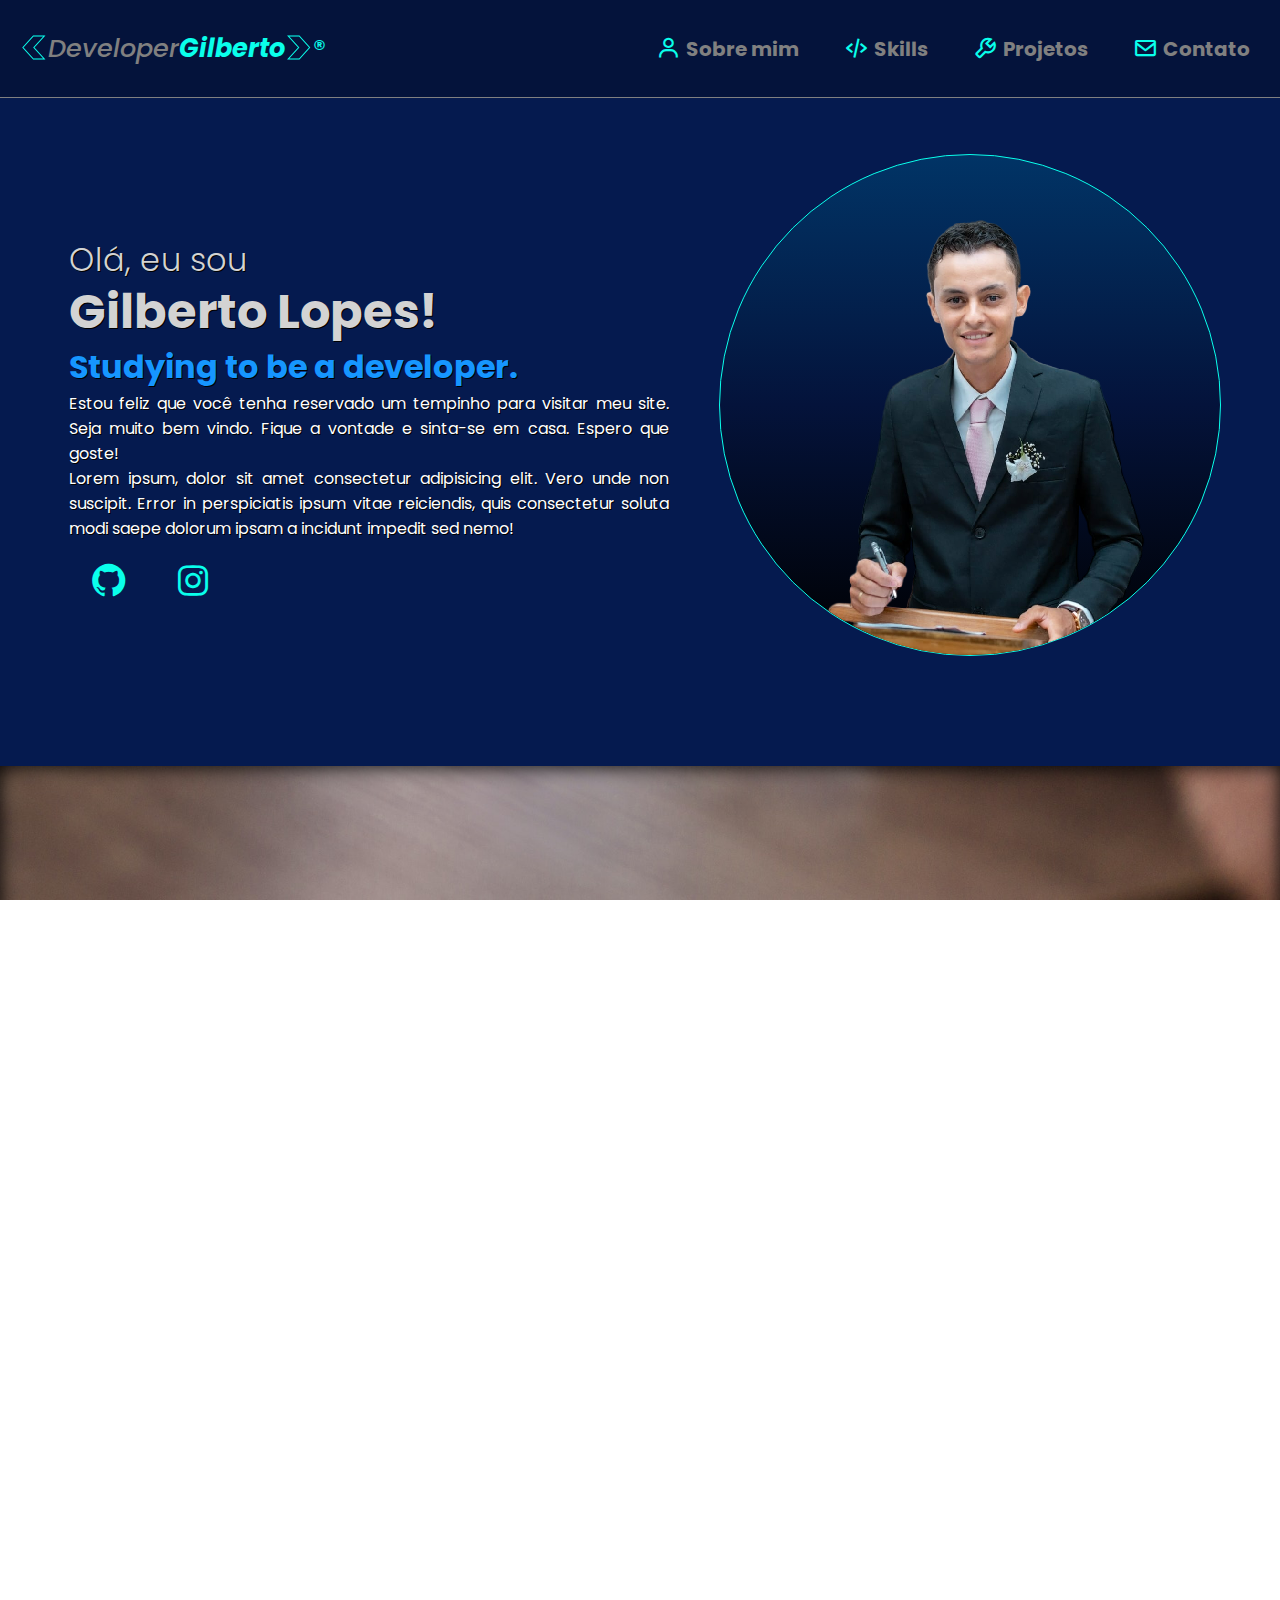
==== index.html @ c1e1d6aa "att" ====
<!DOCTYPE html>
<html lang="pt-br">
<head>
    <meta charset="UTF-8">
    <meta http-equiv="X-UA-Compatible" content="IE=edge">
    <meta name="viewport" content="width=device-width, initial-scale=1.0">
    <meta name="description" content="Site Developer Gilberto">
    <meta name="keywords" content=" portfolio, developer, gilberto lopes, code, programação, programming, coding">
    <meta name="author" content="Gilberto Lopes">
    <link rel="shortcut icon" href="./img/favicon_GL/favicon.ico" type="image/x-icon">
    <title>Gilberto Lopes</title>
    <link rel="stylesheet" href="./css/style.css">
    <link rel="stylesheet" href="./css/style-responsive.css" media="screen">
    <link href='https://unpkg.com/boxicons@2.1.4/css/boxicons.min.css' rel='stylesheet'>
</head>
<body>
    <header>
            <a href="#topo">
                <p class="logo-animado">
                    <span class="maior-menor">&lt;</span>
                    <span class="developer">Developer</span>
                    <span class="gilberto">Gilberto</span>
                    <span class="maior-menor">&gt;</span><span class="registrada">&reg;</span>
                </p>
            </a>
        <nav>
            <ul> 
                <li><a href="#topo"><i class='bx bx-user'></i>Sobre mim</a></li>
                <li><a href="#skills"><i class='bx bx-code-alt'></i>Skills</a></li>
                <li><a href="#projetos"><i class='bx bx-wrench'></i>Projetos</a></li>
                <li><a href="#contato"><i class='bx bx-envelope'></i>Contato</a></li>
            </ul>
        </nav>
    </header>

    <main id="topo">

        <section id="home">
            <div class="sobre-mim">
                <h2>Olá, eu sou<br><span class="GL">Gilberto Lopes!</span></h2>
                <h3 class="web-developer">Studying to be a developer.</h3>
                <p>Estou feliz que você tenha reservado um tempinho para visitar meu site. Seja muito bem vindo. Fique a vontade e sinta-se em casa. Espero que goste!</p>
                <p>Lorem ipsum, dolor sit amet consectetur adipisicing elit. Vero unde non suscipit. Error in perspiciatis ipsum vitae reiciendis, quis consectetur soluta modi saepe dolorum ipsam a incidunt impedit sed nemo!</p>
                <div class="redes-sociais">
                    <a href="https://github.com/developer-gilberto" target="_blank"><i class='bx bxl-github'></i></a>
                    <a href="https://www.instagram.com/developer.gilberto/" target="_blank"><i class='bx bxl-instagram' ></i></a>
                </div>
            </div>
            <div class="home-img">
                <img src="./img/g.png" alt="Gilberto Lopes">
            </div>
        </section>

        <section id="skills" class="bg-skills">
            <h2>My skills</h2>
        </section>

        <section class="section-skills">
            <div class="div-skills">
                <img src="./img/trio-removebg-html.png" alt="HTML">
                <div class="skill-html"><p>My skill HTML</p><span>70%</span></div>
                <p>Criada pelo britânico Tim Berners-Lee, o acrônimo HTML significa HiperText Markup Language, traduzindo ao português: Linguagem de Marcação de Hipertexto. O HTML é o componente básico da web, ele permite inserir o conteúdo e estabelecer a estrutura básica de um website. Portanto, ele serve para dar significado e organizar as informações de uma página na web. Sem isso, o navegador não saberia exibir textos como elementos ou carregar imagens e outros conteúdos. Portanto, podemos considerar o HTML o “esqueleto” da sua página.</p>
            </div>
            <div class="div-skills">
                <img src="./img/trio-removebg-css.png" alt="HTML">
                <div class="skill-css"><p>My skill CSS</p><span>60%</span></div>
                <p>CSS é uma linguagem de estilos utilizada para definir cores, fontes, tamanhos, posicionamento e qualquer outro valor estético para os elementos da página. CSS é a abreviação para Cascading Style Sheet traduzindo, folha de estilos em cascata. Resumindo o CSS é a parte visual do site. Pense na decoração da sua página. Utilizando o CSS é possível alterar a cor do texto e do fundo, fonte e espaçamento entre parágrafos. Também pode criar tabelas, usar variações de layouts, ajustar imagens para suas respectivas telas e assim por diante.</p>
            </div>
            <div class="div-skills">
                <img src="./img/trio-removebg-javascript.png" alt="HTML">
                <div class="skill-js"><p>(Em breve...)</p><span>0%</span></div>
                <p>Javascript ou JS é uma linguagem de programação de comportamento que permite a criação de conteúdos dinâmicos, controle de mídias e animações para deixar seu site mais interativo e interessante. A linguagem de programação Javascript permite ao desenvolvedor implementar diversos itens de alto nível de complexidade em páginas web, como animações, mapas, gráficos ou informações que se atualizam em intervalos de tempo padrão, por exemplo. Javascript é a terceira camada do bolo de desenvolvimento web e front-end, junto com HTML e CSS.</p>
            </div>
        </section>

        <section id="projetos" class="bg-projetos">
            <h2>Projetos</h2>
        </section>

        <section class="explicacao-projetos">
            <p>Aqui você encontra alguns dos projetos que fiz. Você pode navegar por cada projeto sem necessariamente abri-lo. Basta rolar a tela dos smartphones abaixo ou, clique no título do projeto para abri-lo em uma nova aba.</p>
        </section>

        <section class="projetos">
            <div class="div-projetos">
                <div class="descricao-projetos">
                    <a href="https://developer-gilberto.github.io/project-android/" target="_blank">Mascote do Android</a>
                    <p>Lorem ipsum dolor sit amet, consectetur adipisicing elit. Voluptatibus nemo nostrum quae reiciendis fuga voluptates similique iure, dolores maxime laborum, dolorem alias facere unde! Voluptatum reiciendis eos a iure nam!Lorem ipsum dolor sit amet consectetur adipisicing elit.</p>
                </div>
                <div class="div-iphone">
                    <iframe src="https://developer-gilberto.github.io/project-android/" scrolling="auto" frameborder="0"></iframe>
                </div>
            </div>
            <div class="div-projetos">
                <div class="descricao-projetos">
                    <a href="https://developer-gilberto.github.io/projeto-cordel/" target="_blank">Cordel Moderno</a>
                    <p>Lorem ipsum dolor sit amet, consectetur adipisicing elit. Voluptatibus nemo nostrum quae reiciendis fuga voluptates similique iure, dolores maxime laborum, dolorem alias facere unde! Voluptatum reiciendis eos a iure nam!Lorem ipsum dolor sit amet consectetur adipisicing elit.</p>
                </div>
                <div class="div-iphone">
                    <iframe src="https://developer-gilberto.github.io/projeto-cordel/" scrolling="auto" frameborder="0"></iframe>
                </div>
            </div>
        </section>

        <section id="contato" class="bg-contato">
            <h2>Contato</h2>
        </section>

        <section class="section-contato">

            <form action="https://formsubmit.co/developer.gilberto@gmail.com" method="post" autocomplete="on">
<span></span><span></span><span></span><span></span>
                <h2>Contato profissional</h2>

                <div class="div-campo">
                    <label for="inome"><i class='bx bxs-user'></i></label>
                    <input type="text" name="nome" id="inome" placeholder="Digite nome completo" required>
                </div>

                <div class="div-campo">
                    <label for="iemail"><i class='bx bxs-envelope'></i></label>
                    <input type="email" name="email" id="iemail" placeholder="Digite seu e-mail" required>
                </div>

                <div class="div-textarea">
                    <label for="imensagem"><i class='bx bx-message-detail'></i></label>
                    <textarea name="mensagem" id="imensagem" cols="30" rows="5" placeholder="Mensagem..." required></textarea>
                </div>

                <input type="hidden" name="_next" value="https://developer-gilberto.github.io/portfolio/obrigado.html">

                <div class="div-btn-form">
                    <input class="btn-form" type="submit" value="Enviar">
                    <input class="btn-form" type="reset" value="Limpar">
                </div>

            </form>

        </section>

    </main>

    <footer>
        <p id="logo-footer">
            <span class="maior-menor">&lt;</span>
            <span class="developer">Developer</span>
            <span class="gilberto">Gilberto</span>
            <span class="maior-menor">&gt;</span>&reg;
        </p>

        <p>&copy; Copy Right</p>
        <p>All rights reserved 2023</p>
        <p>Site criado e desenvolvido por <strong>Gilberto Lopes.</strong></p>
   
    </footer>

</body>
</html>
---- css/style.css ----
@charset "UTF-8";
@import url('https://fonts.googleapis.com/css2?family=Poppins:ital,wght@0,100;0,200;0,300;0,400;0,500;0,600;0,700;0,800;0,900;1,100;1,200;1,300;1,400;1,500;1,600;1,700;1,800;1,900&display=swap');
*{
    margin: 0;
    padding: 0;
    box-sizing: border-box;
    text-decoration: none;
    list-style-type: none;
    font-family: 'Poppins', 'Courier New', Courier, monospace, sans-serif;
    scroll-behavior: smooth;
}
:root{
    --b1: #000000;
    --b2: #0f0f0f;
    --b3: #1e1e1e;
    --b4: #2d2d2d;
    --b5: #3c3c3c;
    --b6: #d3d3d3;
    --b7: #778899;
    --b8: #808080;
    --b01: #0AFFEB;
    --b02: #09BEE8;
    --b04: #1696FF;
    --b05: #014863;
    --b06: #01425C;
    --b07: #013466;
    --b08: #051A4F;
    --b09: #04133B;
    --b10: #091B2A;
}
html, body{
    overflow-x: hidden;
    height: 100vh;
    width: 100vw;
}
::-webkit-scrollbar{
    width: 0.3125rem;
    background-color: var(--b05);
}
::-webkit-scrollbar-thumb{
    width: 0.3125rem;
    background-color: var(--b01);
    border-radius: 0.625rem;
}
header{
    width: 100%;
    background-color: var(--b09);
    border-bottom: 1px solid var(--b8);
    padding: 0.625rem 1.25rem;

    display: flex;
    flex-direction: row;
    flex-wrap: wrap;
    justify-content: space-between;
    align-items: center;
    
    z-index: 1;
    position: fixed;
    width: 100%;
    margin-bottom: 0px;
}
header a{
    color: transparent;
}
.logo-animado{
    font-size: 1.6em;
    display: flex;
    flex-direction: row;
    flex-wrap: nowrap;
    justify-content: center;
    align-items: center;
}
.logo-animado:hover{
    color: var(--b01);
    transition: 0.3s ease-in-out;
    text-shadow: 2px 2px 0px black;
}
.developer{ 
    color: var(--b8);
    font-weight: 500;
    font-style: italic;
}
.gilberto{ 
    color: var(--b01);
    font-weight: bold;
    font-style: italic;
}
.maior-menor{
    -webkit-text-stroke: 1px var(--b01);
    /* color: transparent; */
    font-size: 2em;
    font-weight: bold;
}
.maior-menor:hover{
    color: var(--b01);
}
.registrada{
    color: var(--b01);
}
header nav ul{
    display: flex;
    flex-direction: row;
    flex-wrap: nowrap;
    justify-content: space-evenly;
    align-items: center;
}
header nav ul li{
    display: flex;
    /* flex-direction: row;
    flex-wrap: nowrap;*/ 
    justify-content: center;
    align-items: center;
    margin: 0.3125rem 0.625rem;
}
header nav ul li a{
    margin-left: 1.25rem;
    color: var(--b8);
    font-size: 1.25rem;
    font-weight: bold;
    display: flex;
    /* flex-direction: row;
    flex-wrap: nowrap; */
    justify-content: center;
    align-items: center;
}
header nav ul li a:hover{
    color: var(--b01);
    transition: 0.3s;
}
header nav ul li a .bx{
    color: var(--b01);
    margin: 0.3125rem;
    font-size: 1.5625rem;
    /* display: flex;
    flex-direction: row;
    flex-wrap: nowrap; */
    justify-content: center;
    align-items: center;
}
main{
    background-color: var(--b08);
    width: 100%;
    /* margin-top: 96px; */
    padding-top: 9rem;
    /* padding: 3.125rem; */
}
 #home{
    /* height: 100vh; */
    width: 100%;
    padding-bottom: 3.125rem;
    display: flex;
    flex-direction: row;
    flex-wrap: nowrap;
    justify-content: center;
    align-items: center;
}
.sobre-mim{
    max-width: 50%;
    padding: 1.25rem;
}
.sobre-mim h2{
    color: var(--b6);
    font-size: 2rem;
    font-weight: 300;
    line-height: 1.3;
    text-shadow: 1px 1px 0px black;
}
.GL{
    font-size: 3rem;
    font-weight: bold;
}
.sobre-mim .web-developer{
    text-shadow: 1px 1px 0px black;
    color: var(--b04);
    font-size: 2rem;
    font-weight: bold;
}
.sobre-mim p{
    color: white;
    text-shadow: 1px 1px 0px black;
    text-align: justify;
}
.redes-sociais .bx{
    color: var(--b01);
    font-size: 2.5rem;
    margin: 1.25rem;
}
.redes-sociais .bx:hover{
    text-shadow: 0px 0px 3px var(--b01);
}
.home-img{
    padding: 0.625rem;
    margin-bottom: 3.125rem;
    max-width: 50%;
    margin-left: 1.25rem;
    display: flex;
    justify-content: flex-end;
    align-items: center;
}
.home-img img{
    width: 100%;
    height: 100%;
    border: 1px solid var(--b01);
    border-radius: 50%;
    background-image: linear-gradient(to top, black, var(--b09), var(--b07));
}
.bg-skills{
    height: 400px;
    width: 100%;
    box-shadow: inset 0px 0px 20px var(--b1);
    background-image: url(../img/pexels-lukas-574071.jpg);
    background-repeat: no-repeat;
    background-position: right center;
    background-size: cover;
    background-attachment: fixed;
    display: flex;
    justify-content: center;
    align-items: center;
}
.bg-skills h2{
    text-align: center;
    font-size: 3em;
    color: var(--b01);
    -webkit-text-stroke: 1px var(--b09);
    text-shadow: 2px 2px 0px black;
}
.section-skills{
    background-color: var(--b09);
    padding: 1.875rem;
    display: flex;
    flex-direction: column;
    flex-wrap: wrap;
    justify-content: space-evenly;
    align-items: center;
}
.div-skills{
    max-width: 56.25rem;

    box-shadow: 0px 0px 5px black;
    background-image: linear-gradient(to bottom, var(--b07), var(--b09));
    border: 1px solid var(--b01);
    padding: 1.875rem;
    margin: 1.25rem;
    display: flex;
    flex-direction: column;
    flex-wrap: nowrap;
    justify-content: space-evenly;
    align-items: center;
}
.div-skills p{
    font-size: 1em;
    text-align: justify;
    color: var(--b6);
    text-shadow: 1px 1px 0px black;
}
.div-skills img{

    max-width: 9.375rem;

    border: 1px solid var(--b01);
    border-radius: 50%;
    padding: 0.625rem;
    background-image: linear-gradient(to bottom, var(--b05), var(--b09));
    margin-bottom: 1.875rem;
}
.skill-html{
    min-width: 100%;
    padding: 0.3125rem;
    margin-bottom: 1.25rem;
    border: 1px solid var(--b01);
    display: flex;
    justify-content: space-between;
    align-items: center;
}
.skill-html p{

    background-color: var(--b01);
    width: 70%;
    color: var(--b09);
    font-weight: bold;
    text-shadow: none;
}
.skill-html span{
    color: var(--b01);
}
.skill-css{
    min-width: 100%;
    padding: 0.3125rem;
    margin-bottom: 1.25rem;
    border: 1px solid var(--b01);
    display: flex;
    justify-content: space-between;
    align-items: center;
}
.skill-css p{
    background-color: var(--b01);
    width: 60%;
    color: var(--b09);
    font-weight: bold;
    text-shadow: none;
}
.skill-css span{
    color: var(--b01);
}
.skill-js{
    min-width: 100%;
    padding: 0.3125rem;
    margin-bottom: 1.25rem;
    border: 1px solid var(--b01);
    display: flex;
    justify-content: space-between;
    align-items: center;
}
.skill-js p{
    background-color: transparent;
    width: 100%;
    color: var(--b01);
    font-weight: normal;
    text-shadow: none;
}
.skill-js span{
    color: var(--b01);
}
.bg-projetos{
    height: 400px;
    width: 100%;
    box-shadow: inset 0px 0px 20px var(--b1);
    background-image: url(../img/lampada-projetos.jpg);
    background-repeat: no-repeat;
    background-position: left center;
    background-size: cover;
    background-attachment: fixed;
    display: flex;
    justify-content: center;
    align-items: center;
}
.bg-projetos h2{
    text-align: center;
    font-size: 3em;
    color: var(--b01);
    -webkit-text-stroke: 1px var(--b09);
    text-shadow: 2px 2px 0px black;
}
.explicacao-projetos{
    margin: 0 auto;
    padding:  3.125rem 1.25rem;
    max-width: 56.25rem;
    display: flex;
    justify-content: center;
    align-items: center;
}
.explicacao-projetos p{
    text-align: justify;
    font-size: 1.1em;
    color: var(--b6);
    text-shadow: 1px 1px 0px black;
}
.projetos{
    margin: 0 auto;
    max-width: 62.5rem;
    padding:  0rem 1.25rem;
    display: flex;
    flex-direction: column;
    flex-wrap: wrap;
    justify-content: space-evenly;
    align-items: center;
}
.div-projetos{
    max-width: 100%;

    box-shadow: 0px 0px 5px black;
    background-image: linear-gradient(to bottom, var(--b07), var(--b09));
    border: 1px solid var(--b01);
    padding: 1.875rem;
    margin: 1.25rem;
    display: flex;
    flex-direction: row;
    flex-wrap: wrap;
    justify-content: space-evenly;
    align-items: center;
}
.descricao-projetos{
    width: 50%;
    padding: 0.625rem;
    display: flex;
    flex-direction: column;
    flex-wrap: nowrap;
    justify-content: space-evenly;
    align-items: center;
}
.descricao-projetos a{
    margin-bottom: 1.25rem;
    font-size: 1.6em;
    font-weight: 700;
    color: var(--b6);
    text-shadow: 1px 1px 0px black;
}
.descricao-projetos a:hover{
    color: var(--b01);
}
.descricao-projetos p{
    text-align: justify;
    font-size: 1em;
    color: var(--b6);
    text-shadow: 1px 1px 0px black;
}
.div-iphone{
    background-image: url(../img/frame-iphone.png);
    background-repeat: no-repeat;
    background-position: center center;
    background-size: cover;
    /* width: 311px; */
    width: 300px;
    height: 627px;
    display: flex;
    flex-direction: row;
    flex-wrap: nowrap;
    justify-content: center;
    align-items: center;
    margin: 10px;
}
iframe{
    border: 2px solid black;
    /* width: 270px; */
    width: 270px;
    height: 475px; 
}
.bg-contato{
    height: 400px;
    width: 100%;
    box-shadow: inset 0px 0px 20px var(--b1);
    background-image: url(../img/81.jpg);
    background-repeat: no-repeat;
    background-position: center center;
    background-size: cover;
    background-attachment: fixed;
    display: flex;
    justify-content: center;
    align-items: center; 
}
.bg-contato h2{
    text-align: center;
    font-size: 3em;
    color: var(--b01);
    -webkit-text-stroke: 1px var(--b09);
    text-shadow: 2px 2px 0px black;
}
.section-contato{
    width: 100%;
    padding: 2.5rem 0.3125rem;
    background-color: var(--b08);
    display: flex;
    justify-content: center;
    align-items: center;
}
.section-contato form{
    position: relative;
    overflow: hidden;

    background-color: var(--b09);
    width: 31.25rem;
    padding: 2.5rem 0.625rem;
    margin: 0 auto;
    /* border: 1px solid var(--b01); */
}
.section-contato form span:nth-child(1){
    position: absolute;
    height: 1px;
    width: 100%;
    background: linear-gradient(to right, transparent, var(--b01));
    top: 0px;
    left: 0px;
    animation: animar1 2s linear infinite;
    animation-delay: 1s;
}
@keyframes animar1{
    0%{
        transform: translateX(-100%);
    }
    100%{
        transform: translateX(100%);
    }
}
.section-contato form span:nth-child(2){
    position: absolute;
    width: 1px;
    height: 100%;
    background: linear-gradient(to bottom, transparent, var(--b01));
    top: 0px;
    right: 0px;
    animation: animar2 2s linear infinite;
}
@keyframes animar2{
    0%{
        transform: translateY(-100%);
    }
    100%{
        transform: translateY(100%);
    }
}
.section-contato form span:nth-child(3){
    position: absolute;
    height: 1px;
    width: 100%;
    background: linear-gradient(to left, transparent, var(--b01));
    bottom: 0px;
    right: 0px;
    animation: animar3 2s linear infinite;
    animation-delay: 1s;
}
@keyframes animar3{
    0%{
        transform: translateX(100%);
    }
    100%{
        transform: translateX(-100%);
    }
}
.section-contato form span:nth-child(4){
    position: absolute;
    width: 1px;
    height: 100%;
    background: linear-gradient(to top, transparent, var(--b01));
    bottom: 0px;
    left: 0px;
    animation: animar4 2s linear infinite;
}
@keyframes animar4{
    0%{
        transform: translateY(100%);
    }
    100%{
        transform: translateY(-100%);
    }
}
.section-contato form h2{
    text-align: center;
    font-size: 1.5em;
    color: var(--b6);
    text-shadow: 1px 1px 0px black;
    margin-bottom: 2.5rem;
}
.div-campo{
    width: 100%;
    margin-bottom: 2rem;
    padding: 0.1rem 0.3125rem;

    display: flex;
    justify-content: center;
    align-items: center;
}
.div-campo input{
    color: var(--b09);
    font-weight: 700;
    background-color: var(--b6);
    border: 1px solid var(--b01);
    width: 100%;
    outline: none;
    padding: 0.3125rem;
}
.div-campo input:focus{
    border: 2px solid var(--b01);
    border-radius: 1.25rem;
    background-color: var(--b06);
    color: var(--b01);
    font-weight: 500;
    text-shadow: 1px 1px 0px black;
}
.div-campo .bx{
    color: var(--b01);
    padding: 0.3125rem;
    padding-right: 0.625rem;
    font-size: 1.25rem;
}
.div-campo .bx:hover{
    cursor: pointer;
}
.div-textarea{
    width: 100%;
    margin-bottom: 2rem;
    padding: 0.3rem 0.3125rem;

    display: flex;
}
.div-textarea textarea{
    color: var(--b09);
    font-weight: 700;
    background-color: var(--b6);
    border: 1px solid var(--b01);
    width: 100%;
    resize: none;
    outline: none;
    padding: 0.3125rem;
}
.div-textarea textarea:focus{
    border: 2px solid var(--b01);
    border-radius: 0.625rem;
    background-color: var(--b06);
    color: var(--b01);
    font-weight: 500;
    text-shadow: 1px 1px 0px black;
}
.div-textarea .bx{
    color: var(--b01);
    padding: 0.3125rem;
    padding-right: 0.625rem;
    font-size: 1.25rem;
}
.div-textarea .bx:hover{
    cursor: pointer;
}
.div-btn-form{
    width: 100%;
    display: flex;
    justify-content: center;
    align-items: center;
}
.btn-form{
    background-color: var(--b08);
    padding: 0.3125rem 1.25rem;
    margin-left: 1.25rem;
    color: var(--b01);
    font-weight: bold;
    border: 1px solid var(--b01);
    border-radius: 0.3125rem;
}
.btn-form:hover{
    background-color: var(--b01);
    color: var(--b09);
}
#logo-footer{
    font-size: 1.2em;
    display: flex;
    flex-direction: row;
    flex-wrap: nowrap;
    justify-content: center;
    align-items: center;
}
#logo-footer .developer{ 
    color: var(--b8);
    font-weight: 500;
    font-style: italic;
}
#logo-footer .gilberto{ 
    color: var(--b01);
    font-weight: bold;
    font-style: italic;
}
#logo-footer .maior-menor{
    -webkit-text-stroke: 1px var(--b01);
    color: transparent;
    font-size: 1.6em;
    font-weight: bold;
}
footer{
    border-top: 1px solid var(--b8);
    background-color: var(--b09);
    text-align: center;
    color: var(--b8);
    padding: 0.625rem;   
}
---- css/style-responsive.css ----
@charset "UTF-8";
@import url('https://fonts.googleapis.com/css2?family=Poppins:ital,wght@0,100;0,200;0,300;0,400;0,500;0,600;0,700;0,800;0,900;1,100;1,200;1,300;1,400;1,500;1,600;1,700;1,800;1,900&display=swap');
*{
    margin: 0;
    padding: 0;
    box-sizing: border-box;
    text-decoration: none;
    list-style-type: none;
    font-family: 'Poppins', 'Courier New', Courier, monospace, sans-serif;
    scroll-behavior: smooth;
}
:root{
    --b1: #000000;
    --b2: #0f0f0f;
    --b3: #1e1e1e;
    --b4: #2d2d2d;
    --b5: #3c3c3c;
    --b6: #d3d3d3;
    --b7: #778899;
    --b8: #808080;
    --b01: #0AFFEB;
    --b02: #09BEE8;
    --b04: #1696FF;
    --b05: #014863;
    --b06: #01425C;
    --b07: #013466;
    --b08: #051A4F;
    --b09: #04133B;
    --b10: #091B2A;
}
@media screen and (max-width: 980px) {
    header{
        flex-direction: column;
        justify-content: center;
    }
    .logo-animado{
        font-size: 1.4em;
    }
    header nav ul li a{
        margin-left: 0px;
        font-size: 1em;
    }
    header nav ul li a .bx{
        font-size: 1.2rem;
    }
    #home{
        flex-direction: column;
    }
    .sobre-mim{
        max-width: 100%;
        padding: 1.25rem;
    }
    .sobre-mim h2{
        font-size: 1.5rem;
    }
    .GL{
        font-size: 2rem;
    }
    .sobre-mim .web-developer{
        font-size: 1.5rem;
    }
    .redes-sociais{
        text-align: center;
    }
    .redes-sociais .bx{
        font-size: 2rem;
    }
    .home-img{
        max-width: 70%;
        justify-content: center;
        margin: 0 auto;
    }
    .home-img img{
        width: 95%;
    }
    .bg-skills{
        background-position: center center;
    }
    .bg-skills h2{
        font-size: 2em;
    }
    .div-skills{
        width: 100%;
        margin: 0.625rem auto;
    }
    .skill-html p{
        font-weight: 600;
        font-size: 0.9em;
    }
    .skill-html span{
        font-size: 0.9em;
    }
    .skill-css p{
        font-weight: 600;
        font-size: 0.9em;
    }
    .skill-css span{
        color: var(--b01);
        font-size: 0.9em;
    }
    .skill-js p{
        font-weight: 600;
        font-size: 0.9em;
    }
    .skill-js span{
        font-size: 0.9em;
    }
    .bg-projetos{
        background-position: center center;
    }
    .bg-projetos h2{
        font-size: 2em;
    }
    
    .div-projetos{
        padding: 1.875rem 0;
        margin: 1.25rem auto;
    }
    .descricao-projetos{
        width: 100%;
        padding: 1.25rem;
    }
    .descricao-projetos a{
        font-size: 1.3em;
    }
    .div-iphone{
        background-size: contain;
    }
    iframe{
        width: 87%;
        height: 73%;
    }
    .bg-contato h2{
        font-size: 2em;
    }
    .section-contato{
        padding: 2.5rem 1.125rem;
    }
    .section-contato form{
        padding: 2.5rem 0.3125rem;
    }

}

@media screen and (max-width: 520px) {
    header{
        padding: 0.625rem 0rem;
    }
    header nav ul{
        flex-direction: column;
    }
    main{
        padding-top: 16rem;
    }
}

@media screen and (max-width: 350px) {
    iframe{
         /* width: 87%; */
         height: 67%;
     }

}
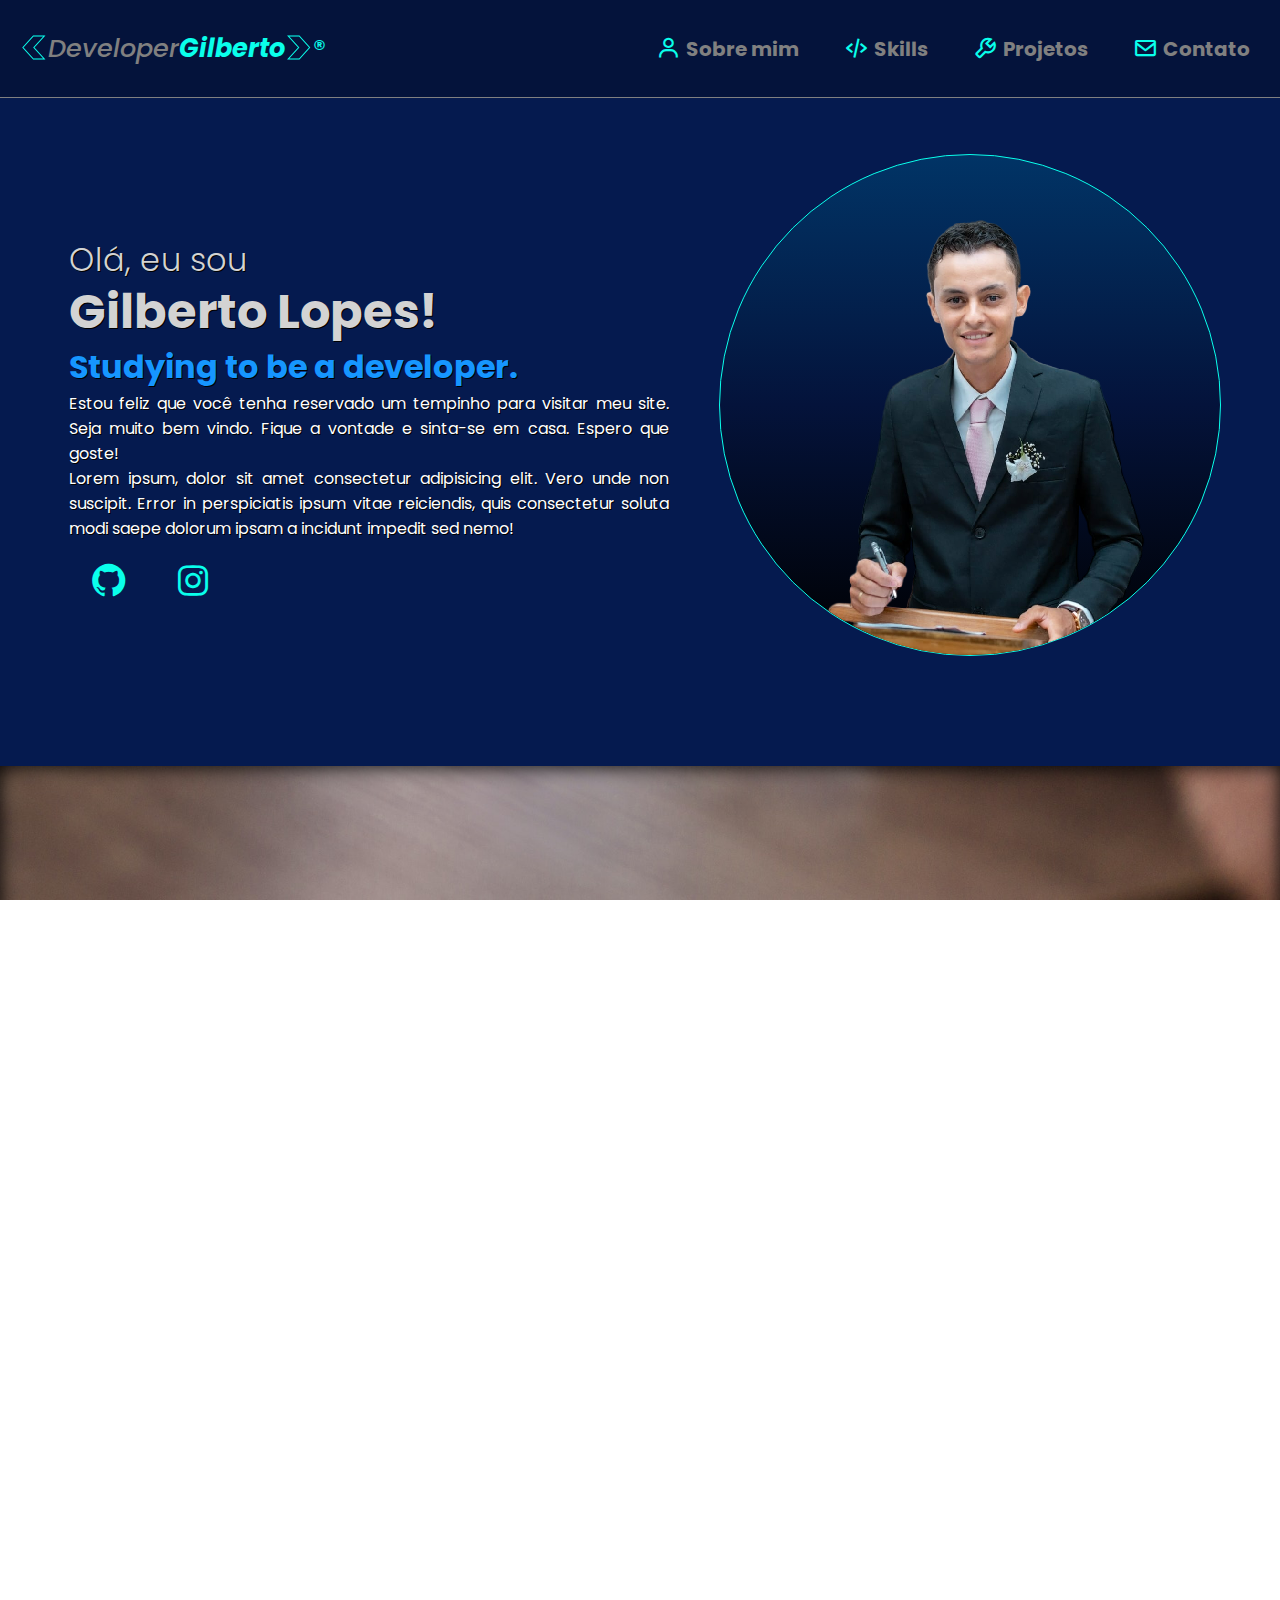
==== commit da927778: "att" ====
--- a/index.html
+++ b/index.html
@@ -109,7 +109,10 @@
         <section class="section-contato">
 
             <form action="https://formsubmit.co/developer.gilberto@gmail.com" method="post" autocomplete="on">
-<span></span><span></span><span></span><span></span>
+                <span></span>
+                <span></span>
+                <span></span>
+                <span></span>
                 <h2>Contato profissional</h2>
 
                 <div class="div-campo">
@@ -141,6 +144,7 @@
     </main>
 
     <footer>
+        <a href="#topo"><i class='bx bxs-up-arrow-circle' ></i></a>
         <p id="logo-footer">
             <span class="maior-menor">&lt;</span>
             <span class="developer">Developer</span>
--- a/css/style.css
+++ b/css/style.css
@@ -57,7 +57,7 @@
     z-index: 1;
     position: fixed;
     width: 100%;
-    margin-bottom: 0px;
+    /* margin-bottom: 0px; */
 }
 header a{
     color: transparent;
@@ -658,4 +658,16 @@
     text-align: center;
     color: var(--b8);
     padding: 0.625rem;   
-}+}
+footer a .bx{
+    color: var(--b01);
+    font-size: 2rem;
+    border-radius: 50%;
+}
+footer a .bx:hover{
+    box-shadow: 0px 0px 5px var(--b01);
+}
+footer a .bx:active{
+    color: var(--b09);
+    background-color: var(--b01);
+}
--- a/css/style-responsive.css
+++ b/css/style-responsive.css
@@ -145,12 +145,14 @@
 @media screen and (max-width: 520px) {
     header{
         padding: 0.625rem 0rem;
+        z-index: 0;
+        position: static;
     }
     header nav ul{
         flex-direction: column;
     }
     main{
-        padding-top: 16rem;
+        padding-top: 1.25rem;
     }
 }
 
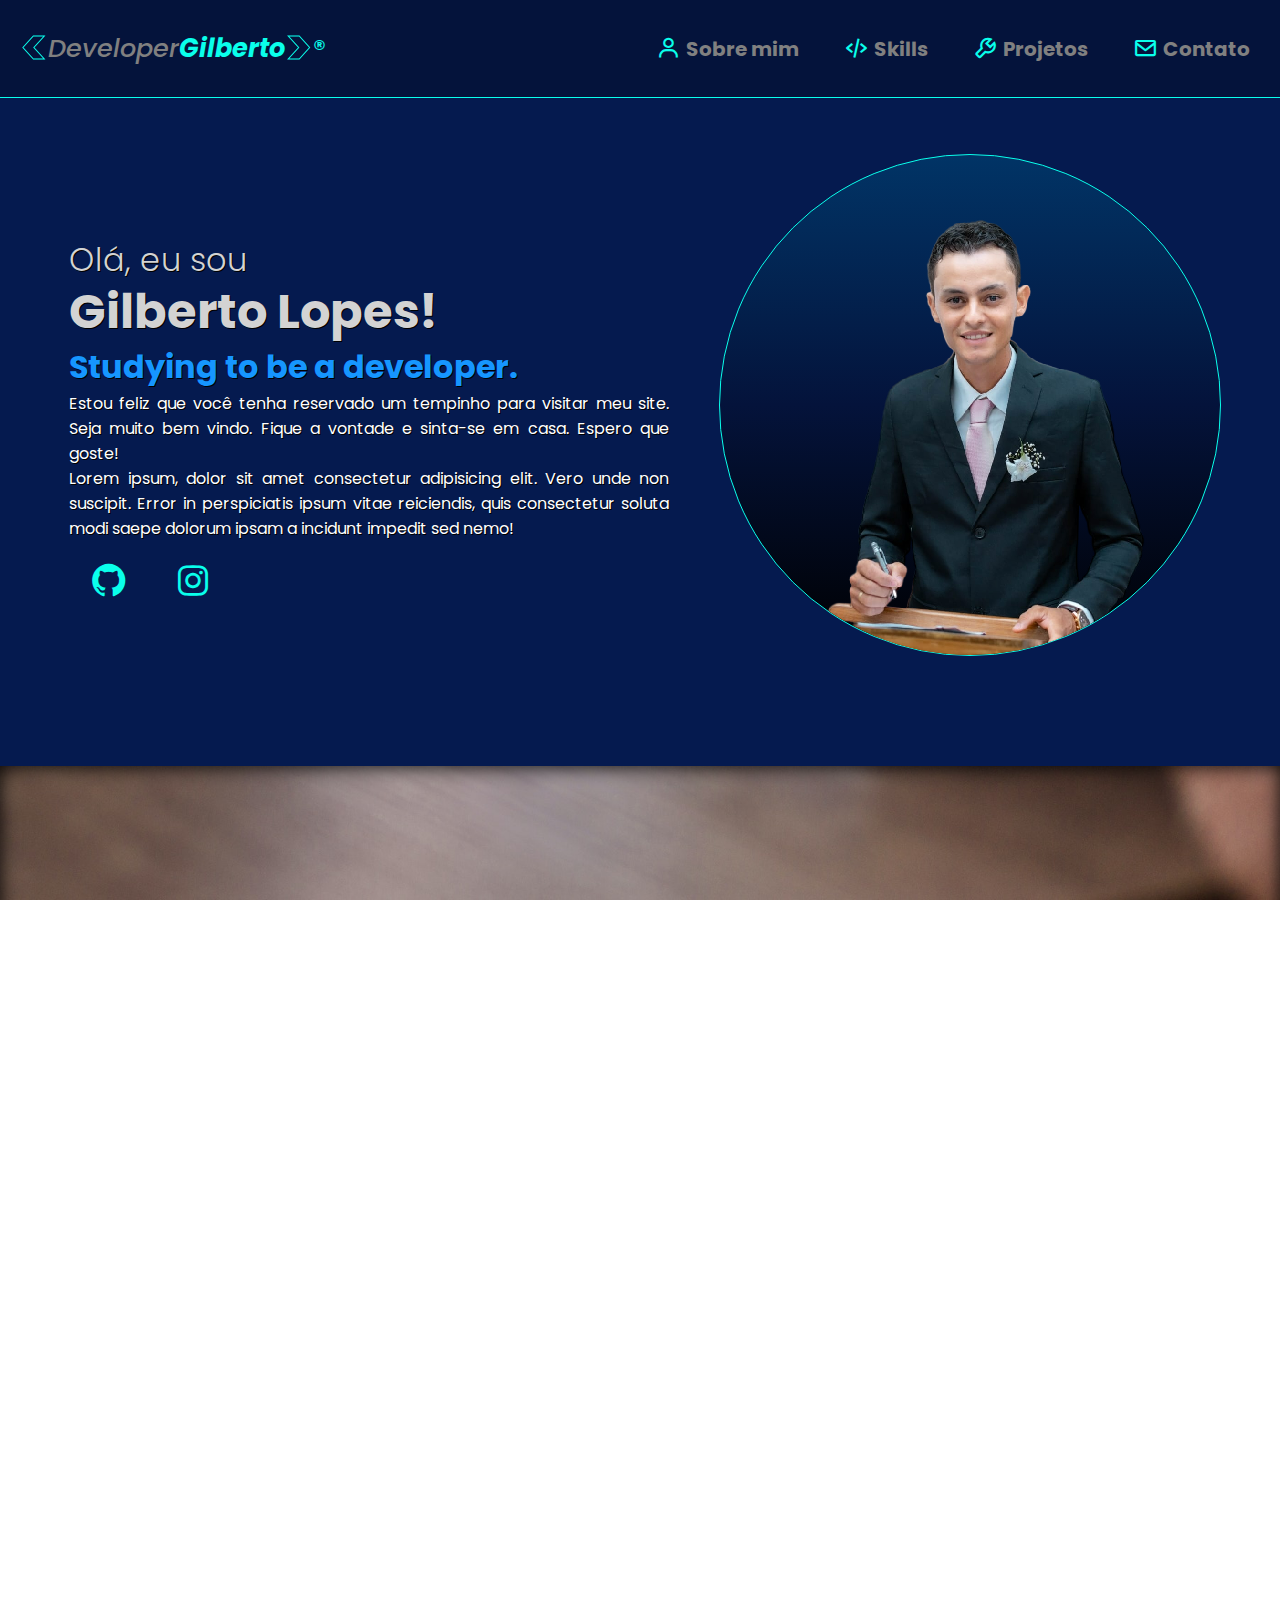
==== commit e847c52e: "att section skills" ====
--- a/index.html
+++ b/index.html
@@ -23,6 +23,7 @@
                     <span class="maior-menor">&gt;</span><span class="registrada">&reg;</span>
                 </p>
             </a>
+            <!-- <span class="span-animado-header"></span> -->
         <nav>
             <ul> 
                 <li><a href="#topo"><i class='bx bx-user'></i>Sobre mim</a></li>
@@ -37,82 +38,144 @@
 
         <section id="home">
             <div class="sobre-mim">
+
                 <h2>Olá, eu sou<br><span class="GL">Gilberto Lopes!</span></h2>
                 <h3 class="web-developer">Studying to be a developer.</h3>
                 <p>Estou feliz que você tenha reservado um tempinho para visitar meu site. Seja muito bem vindo. Fique a vontade e sinta-se em casa. Espero que goste!</p>
                 <p>Lorem ipsum, dolor sit amet consectetur adipisicing elit. Vero unde non suscipit. Error in perspiciatis ipsum vitae reiciendis, quis consectetur soluta modi saepe dolorum ipsam a incidunt impedit sed nemo!</p>
+
                 <div class="redes-sociais">
                     <a href="https://github.com/developer-gilberto" target="_blank"><i class='bx bxl-github'></i></a>
                     <a href="https://www.instagram.com/developer.gilberto/" target="_blank"><i class='bx bxl-instagram' ></i></a>
                 </div>
-            </div>
+
+            </div>
+
             <div class="home-img">
                 <img src="./img/g.png" alt="Gilberto Lopes">
             </div>
+
         </section>
 
         <section id="skills" class="bg-skills">
+
             <h2>My skills</h2>
+            
         </section>
 
         <section class="section-skills">
+
             <div class="div-skills">
+
                 <img src="./img/trio-removebg-html.png" alt="HTML">
-                <div class="skill-html"><p>My skill HTML</p><span>70%</span></div>
+
+                <div class="skill-html">
+                    <span class="span-animado-skills"></span>
+                    <p>My skill HTML</p>
+                    <span>70%</span>
+                </div>
+
                 <p>Criada pelo britânico Tim Berners-Lee, o acrônimo HTML significa HiperText Markup Language, traduzindo ao português: Linguagem de Marcação de Hipertexto. O HTML é o componente básico da web, ele permite inserir o conteúdo e estabelecer a estrutura básica de um website. Portanto, ele serve para dar significado e organizar as informações de uma página na web. Sem isso, o navegador não saberia exibir textos como elementos ou carregar imagens e outros conteúdos. Portanto, podemos considerar o HTML o “esqueleto” da sua página.</p>
-            </div>
+
+            </div>
+
             <div class="div-skills">
-                <img src="./img/trio-removebg-css.png" alt="HTML">
-                <div class="skill-css"><p>My skill CSS</p><span>60%</span></div>
+
+                <img src="./img/trio-removebg-css.png" alt="CSS">
+
+                <div class="skill-css">
+                    <span class="span-animado-skills"></span>
+                    <p>My skill CSS</p>
+                    <span>60%</span>
+                </div>
+
                 <p>CSS é uma linguagem de estilos utilizada para definir cores, fontes, tamanhos, posicionamento e qualquer outro valor estético para os elementos da página. CSS é a abreviação para Cascading Style Sheet traduzindo, folha de estilos em cascata. Resumindo o CSS é a parte visual do site. Pense na decoração da sua página. Utilizando o CSS é possível alterar a cor do texto e do fundo, fonte e espaçamento entre parágrafos. Também pode criar tabelas, usar variações de layouts, ajustar imagens para suas respectivas telas e assim por diante.</p>
-            </div>
+
+            </div>
+
             <div class="div-skills">
-                <img src="./img/trio-removebg-javascript.png" alt="HTML">
-                <div class="skill-js"><p>(Em breve...)</p><span>0%</span></div>
+
+                <img src="./img/trio-removebg-javascript.png" alt="Js">
+
+                <div class="skill-js">
+                    <span class="span-animado-skills"></span>
+                    <p>Loading...</p>
+                    <span>0%</span>
+                </div>
+
                 <p>Javascript ou JS é uma linguagem de programação de comportamento que permite a criação de conteúdos dinâmicos, controle de mídias e animações para deixar seu site mais interativo e interessante. A linguagem de programação Javascript permite ao desenvolvedor implementar diversos itens de alto nível de complexidade em páginas web, como animações, mapas, gráficos ou informações que se atualizam em intervalos de tempo padrão, por exemplo. Javascript é a terceira camada do bolo de desenvolvimento web e front-end, junto com HTML e CSS.</p>
-            </div>
+
+            </div>
+
         </section>
 
         <section id="projetos" class="bg-projetos">
+
             <h2>Projetos</h2>
+
         </section>
 
         <section class="explicacao-projetos">
+
             <p>Aqui você encontra alguns dos projetos que fiz. Você pode navegar por cada projeto sem necessariamente abri-lo. Basta rolar a tela dos smartphones abaixo ou, clique no título do projeto para abri-lo em uma nova aba.</p>
+
         </section>
 
         <section class="projetos">
+
             <div class="div-projetos">
+
                 <div class="descricao-projetos">
+
                     <a href="https://developer-gilberto.github.io/project-android/" target="_blank">Mascote do Android</a>
+
                     <p>Lorem ipsum dolor sit amet, consectetur adipisicing elit. Voluptatibus nemo nostrum quae reiciendis fuga voluptates similique iure, dolores maxime laborum, dolorem alias facere unde! Voluptatum reiciendis eos a iure nam!Lorem ipsum dolor sit amet consectetur adipisicing elit.</p>
-                </div>
+                
+                </div>
+
                 <div class="div-iphone">
+
                     <iframe src="https://developer-gilberto.github.io/project-android/" scrolling="auto" frameborder="0"></iframe>
-                </div>
-            </div>
+
+                </div>
+
+            </div>
+
             <div class="div-projetos">
+
                 <div class="descricao-projetos">
+
                     <a href="https://developer-gilberto.github.io/projeto-cordel/" target="_blank">Cordel Moderno</a>
+
                     <p>Lorem ipsum dolor sit amet, consectetur adipisicing elit. Voluptatibus nemo nostrum quae reiciendis fuga voluptates similique iure, dolores maxime laborum, dolorem alias facere unde! Voluptatum reiciendis eos a iure nam!Lorem ipsum dolor sit amet consectetur adipisicing elit.</p>
-                </div>
+
+                </div>
+
                 <div class="div-iphone">
+
                     <iframe src="https://developer-gilberto.github.io/projeto-cordel/" scrolling="auto" frameborder="0"></iframe>
-                </div>
-            </div>
+                
+                </div>
+
+            </div>
+
         </section>
 
         <section id="contato" class="bg-contato">
+
             <h2>Contato</h2>
+
         </section>
 
         <section class="section-contato">
 
             <form action="https://formsubmit.co/developer.gilberto@gmail.com" method="post" autocomplete="on">
-                <span></span>
-                <span></span>
-                <span></span>
-                <span></span>
+
+                <span></span>
+                <span></span>
+                <span></span>
+                <span></span>
+
                 <h2>Contato profissional</h2>
 
                 <div class="div-campo">
@@ -144,7 +207,13 @@
     </main>
 
     <footer>
-        <a href="#topo"><i class='bx bxs-up-arrow-circle' ></i></a>
+
+        <a href="#topo">
+
+            <i class='bx bxs-up-arrow-circle' ></i>
+            
+        </a>
+
         <p id="logo-footer">
             <span class="maior-menor">&lt;</span>
             <span class="developer">Developer</span>
--- a/css/style.css
+++ b/css/style.css
@@ -42,10 +42,13 @@
     background-color: var(--b01);
     border-radius: 0.625rem;
 }
+
+/* HEADER */
+
 header{
     width: 100%;
     background-color: var(--b09);
-    border-bottom: 1px solid var(--b8);
+    border-bottom: 1px solid var(--b01);
     padding: 0.625rem 1.25rem;
 
     display: flex;
@@ -57,8 +60,30 @@
     z-index: 1;
     position: fixed;
     width: 100%;
-    /* margin-bottom: 0px; */
-}
+}
+
+/* ANIMAÇÃO BORDER-BOTTOM DO HEADER */
+
+/* .span-animado-header{
+    position: absolute;
+    background: linear-gradient(to right, transparent, var(--b01));
+    width: 100%;
+    height: 1px;
+    bottom: 0;
+    left: 0;
+    animation: animaheader 2s linear infinite;
+}
+@keyframes animaheader{
+    0%{
+        transform: translateX(-100%);
+    }
+    100%{
+        transform: translateX(100%);
+    }
+} */
+
+/* LOGOMARCA */
+
 header a{
     color: transparent;
 }
@@ -87,7 +112,6 @@
 }
 .maior-menor{
     -webkit-text-stroke: 1px var(--b01);
-    /* color: transparent; */
     font-size: 2em;
     font-weight: bold;
 }
@@ -97,6 +121,9 @@
 .registrada{
     color: var(--b01);
 }
+
+/* MENU DO HEADER */
+
 header nav ul{
     display: flex;
     flex-direction: row;
@@ -106,8 +133,6 @@
 }
 header nav ul li{
     display: flex;
-    /* flex-direction: row;
-    flex-wrap: nowrap;*/ 
     justify-content: center;
     align-items: center;
     margin: 0.3125rem 0.625rem;
@@ -118,8 +143,6 @@
     font-size: 1.25rem;
     font-weight: bold;
     display: flex;
-    /* flex-direction: row;
-    flex-wrap: nowrap; */
     justify-content: center;
     align-items: center;
 }
@@ -131,21 +154,21 @@
     color: var(--b01);
     margin: 0.3125rem;
     font-size: 1.5625rem;
-    /* display: flex;
-    flex-direction: row;
-    flex-wrap: nowrap; */
-    justify-content: center;
-    align-items: center;
-}
+    justify-content: center;
+    align-items: center;
+}
+
+/* MAIN */
+
 main{
     background-color: var(--b08);
     width: 100%;
-    /* margin-top: 96px; */
     padding-top: 9rem;
-    /* padding: 3.125rem; */
-}
+}
+
+/* SEÇÃO HOME */
+
  #home{
-    /* height: 100vh; */
     width: 100%;
     padding-bottom: 3.125rem;
     display: flex;
@@ -204,6 +227,9 @@
     border-radius: 50%;
     background-image: linear-gradient(to top, black, var(--b09), var(--b07));
 }
+
+/* PARALLAX MY SKILLS */
+
 .bg-skills{
     height: 400px;
     width: 100%;
@@ -224,21 +250,24 @@
     -webkit-text-stroke: 1px var(--b09);
     text-shadow: 2px 2px 0px black;
 }
+
+/* SEÇÃO SKILLS */
+
 .section-skills{
     background-color: var(--b09);
     padding: 1.875rem;
     display: flex;
-    flex-direction: column;
+    flex-direction: row;
     flex-wrap: wrap;
     justify-content: space-evenly;
-    align-items: center;
+    align-items: flex-start;
 }
 .div-skills{
-    max-width: 56.25rem;
-
-    box-shadow: 0px 0px 5px black;
+    max-width: 25rem;
+    box-shadow: 10px 10px 15px rgba(0, 0, 0, 0.77);
     background-image: linear-gradient(to bottom, var(--b07), var(--b09));
     border: 1px solid var(--b01);
+    border-radius: 20px;
     padding: 1.875rem;
     margin: 1.25rem;
     display: flex;
@@ -254,9 +283,8 @@
     text-shadow: 1px 1px 0px black;
 }
 .div-skills img{
-
+    box-shadow: 7px 5px 15px rgba(0, 0, 0, 0.626);
     max-width: 9.375rem;
-
     border: 1px solid var(--b01);
     border-radius: 50%;
     padding: 0.625rem;
@@ -264,6 +292,8 @@
     margin-bottom: 1.875rem;
 }
 .skill-html{
+    position: relative;
+    overflow: hidden;
     min-width: 100%;
     padding: 0.3125rem;
     margin-bottom: 1.25rem;
@@ -273,7 +303,6 @@
     align-items: center;
 }
 .skill-html p{
-
     background-color: var(--b01);
     width: 70%;
     color: var(--b09);
@@ -284,6 +313,8 @@
     color: var(--b01);
 }
 .skill-css{
+    position: relative;
+    overflow: hidden;
     min-width: 100%;
     padding: 0.3125rem;
     margin-bottom: 1.25rem;
@@ -303,6 +334,8 @@
     color: var(--b01);
 }
 .skill-js{
+    position: relative;
+    overflow: hidden;
     min-width: 100%;
     padding: 0.3125rem;
     margin-bottom: 1.25rem;
@@ -321,6 +354,27 @@
 .skill-js span{
     color: var(--b01);
 }
+
+/* ANIMAÇÃO BARRAS DE SKILLS */
+
+.span-animado-skills{
+    position: absolute;
+    width: 100%;
+    height: 100%;
+    background: linear-gradient(to right, transparent, rgba(0, 213, 255, 0.542));
+    animation: animar-span-skills 2s linear infinite;
+}
+@keyframes animar-span-skills{
+    0%{
+        transform: translateX(-100%);
+    }
+    100%{
+        transform: translateX(100%);
+    }
+}
+
+/* PARALLAX PROJETOS */
+
 .bg-projetos{
     height: 400px;
     width: 100%;
@@ -341,6 +395,9 @@
     -webkit-text-stroke: 1px var(--b09);
     text-shadow: 2px 2px 0px black;
 }
+
+/* SEÇÃO DE EXPLICAÇÃO DOS PROJETOS */
+
 .explicacao-projetos{
     margin: 0 auto;
     padding:  3.125rem 1.25rem;
@@ -355,6 +412,9 @@
     color: var(--b6);
     text-shadow: 1px 1px 0px black;
 }
+
+/* SEÇÃO PROJETOS */
+
 .projetos{
     margin: 0 auto;
     max-width: 62.5rem;
@@ -367,7 +427,6 @@
 }
 .div-projetos{
     max-width: 100%;
-
     box-shadow: 0px 0px 5px black;
     background-image: linear-gradient(to bottom, var(--b07), var(--b09));
     border: 1px solid var(--b01);
@@ -425,6 +484,9 @@
     width: 270px;
     height: 475px; 
 }
+
+/* PARALLAX CONTATO */
+
 .bg-contato{
     height: 400px;
     width: 100%;
@@ -445,6 +507,9 @@
     -webkit-text-stroke: 1px var(--b09);
     text-shadow: 2px 2px 0px black;
 }
+
+/* SEÇÃO CONTATO */
+
 .section-contato{
     width: 100%;
     padding: 2.5rem 0.3125rem;
@@ -456,13 +521,109 @@
 .section-contato form{
     position: relative;
     overflow: hidden;
-
+    box-shadow: 7px 5px 15px rgba(0, 0, 0, 0.626);
     background-color: var(--b09);
     width: 31.25rem;
     padding: 2.5rem 0.625rem;
     margin: 0 auto;
-    /* border: 1px solid var(--b01); */
-}
+    border: 1px solid var(--b07);
+}
+.section-contato form h2{
+    text-align: center;
+    font-size: 1.5em;
+    color: var(--b6);
+    text-shadow: 1px 1px 0px black;
+    margin-bottom: 2.5rem;
+}
+.div-campo{
+    width: 100%;
+    margin-bottom: 2rem;
+    padding: 0.1rem 0.3125rem;
+    display: flex;
+    justify-content: center;
+    align-items: center;
+}
+.div-campo input{
+    color: var(--b09);
+    font-weight: 700;
+    background-color: var(--b6);
+    border: 1px solid var(--b01);
+    width: 100%;
+    outline: none;
+    padding: 0.3125rem;
+}
+.div-campo input:focus{
+    border: 2px solid var(--b01);
+    border-radius: 1.25rem;
+    background-color: var(--b06);
+    color: var(--b01);
+    font-weight: 500;
+    text-shadow: 1px 1px 0px black;
+}
+.div-campo .bx{
+    color: var(--b01);
+    padding: 0.3125rem;
+    padding-right: 0.625rem;
+    font-size: 1.25rem;
+}
+.div-campo .bx:hover{
+    cursor: pointer;
+}
+.div-textarea{
+    width: 100%;
+    margin-bottom: 2rem;
+    padding: 0.3rem 0.3125rem;
+    display: flex;
+}
+.div-textarea textarea{
+    color: var(--b09);
+    font-weight: 700;
+    background-color: var(--b6);
+    border: 1px solid var(--b01);
+    width: 100%;
+    resize: none;
+    outline: none;
+    padding: 0.3125rem;
+}
+.div-textarea textarea:focus{
+    border: 2px solid var(--b01);
+    border-radius: 0.625rem;
+    background-color: var(--b06);
+    color: var(--b01);
+    font-weight: 500;
+    text-shadow: 1px 1px 0px black;
+}
+.div-textarea .bx{
+    color: var(--b01);
+    padding: 0.3125rem;
+    padding-right: 0.625rem;
+    font-size: 1.25rem;
+}
+.div-textarea .bx:hover{
+    cursor: pointer;
+}
+.div-btn-form{
+    width: 100%;
+    display: flex;
+    justify-content: center;
+    align-items: center;
+}
+.btn-form{
+    background-color: var(--b08);
+    padding: 0.3125rem 1.25rem;
+    margin-left: 1.25rem;
+    color: var(--b01);
+    font-weight: bold;
+    border: 1px solid var(--b01);
+    border-radius: 0.3125rem;
+}
+.btn-form:hover{
+    background-color: var(--b01);
+    color: var(--b09);
+}
+
+/* ANIMAÇÃO FORMULÁRIO */
+
 .section-contato form span:nth-child(1){
     position: absolute;
     height: 1px;
@@ -533,101 +694,19 @@
         transform: translateY(-100%);
     }
 }
-.section-contato form h2{
+
+/* FOOTER */
+
+footer{
+    border-top: 1px solid var(--b01);
+    background-color: var(--b09);
     text-align: center;
-    font-size: 1.5em;
-    color: var(--b6);
-    text-shadow: 1px 1px 0px black;
-    margin-bottom: 2.5rem;
-}
-.div-campo{
-    width: 100%;
-    margin-bottom: 2rem;
-    padding: 0.1rem 0.3125rem;
-
-    display: flex;
-    justify-content: center;
-    align-items: center;
-}
-.div-campo input{
-    color: var(--b09);
-    font-weight: 700;
-    background-color: var(--b6);
-    border: 1px solid var(--b01);
-    width: 100%;
-    outline: none;
-    padding: 0.3125rem;
-}
-.div-campo input:focus{
-    border: 2px solid var(--b01);
-    border-radius: 1.25rem;
-    background-color: var(--b06);
-    color: var(--b01);
-    font-weight: 500;
-    text-shadow: 1px 1px 0px black;
-}
-.div-campo .bx{
-    color: var(--b01);
-    padding: 0.3125rem;
-    padding-right: 0.625rem;
-    font-size: 1.25rem;
-}
-.div-campo .bx:hover{
-    cursor: pointer;
-}
-.div-textarea{
-    width: 100%;
-    margin-bottom: 2rem;
-    padding: 0.3rem 0.3125rem;
-
-    display: flex;
-}
-.div-textarea textarea{
-    color: var(--b09);
-    font-weight: 700;
-    background-color: var(--b6);
-    border: 1px solid var(--b01);
-    width: 100%;
-    resize: none;
-    outline: none;
-    padding: 0.3125rem;
-}
-.div-textarea textarea:focus{
-    border: 2px solid var(--b01);
-    border-radius: 0.625rem;
-    background-color: var(--b06);
-    color: var(--b01);
-    font-weight: 500;
-    text-shadow: 1px 1px 0px black;
-}
-.div-textarea .bx{
-    color: var(--b01);
-    padding: 0.3125rem;
-    padding-right: 0.625rem;
-    font-size: 1.25rem;
-}
-.div-textarea .bx:hover{
-    cursor: pointer;
-}
-.div-btn-form{
-    width: 100%;
-    display: flex;
-    justify-content: center;
-    align-items: center;
-}
-.btn-form{
-    background-color: var(--b08);
-    padding: 0.3125rem 1.25rem;
-    margin-left: 1.25rem;
-    color: var(--b01);
-    font-weight: bold;
-    border: 1px solid var(--b01);
-    border-radius: 0.3125rem;
-}
-.btn-form:hover{
-    background-color: var(--b01);
-    color: var(--b09);
-}
+    color: var(--b8);
+    padding: 0.625rem;   
+}
+
+/* LOGOMARCA FOOTER SEM ANIMAÇÃO */
+
 #logo-footer{
     font-size: 1.2em;
     display: flex;
@@ -652,13 +731,9 @@
     font-size: 1.6em;
     font-weight: bold;
 }
-footer{
-    border-top: 1px solid var(--b8);
-    background-color: var(--b09);
-    text-align: center;
-    color: var(--b8);
-    padding: 0.625rem;   
-}
+
+/* BOTÃO VOLTAR AO TOPO */
+
 footer a .bx{
     color: var(--b01);
     font-size: 2rem;
@@ -670,4 +745,4 @@
 footer a .bx:active{
     color: var(--b09);
     background-color: var(--b01);
-}
+}--- a/css/style-responsive.css
+++ b/css/style-responsive.css
@@ -28,7 +28,11 @@
     --b09: #04133B;
     --b10: #091B2A;
 }
+
+/* 980px */
+
 @media screen and (max-width: 980px) {
+    
     header{
         flex-direction: column;
         justify-content: center;
@@ -111,7 +115,6 @@
     .bg-projetos h2{
         font-size: 2em;
     }
-    
     .div-projetos{
         padding: 1.875rem 0;
         margin: 1.25rem auto;
@@ -139,10 +142,12 @@
     .section-contato form{
         padding: 2.5rem 0.3125rem;
     }
-
 }
 
+/* 520px */
+
 @media screen and (max-width: 520px) {
+    
     header{
         padding: 0.625rem 0rem;
         z-index: 0;
@@ -154,12 +159,16 @@
     main{
         padding-top: 1.25rem;
     }
+    .div-skills p{
+        text-align: center;
+    }
 }
+
+/* 350px */
 
 @media screen and (max-width: 350px) {
     iframe{
          /* width: 87%; */
          height: 67%;
      }
-
 }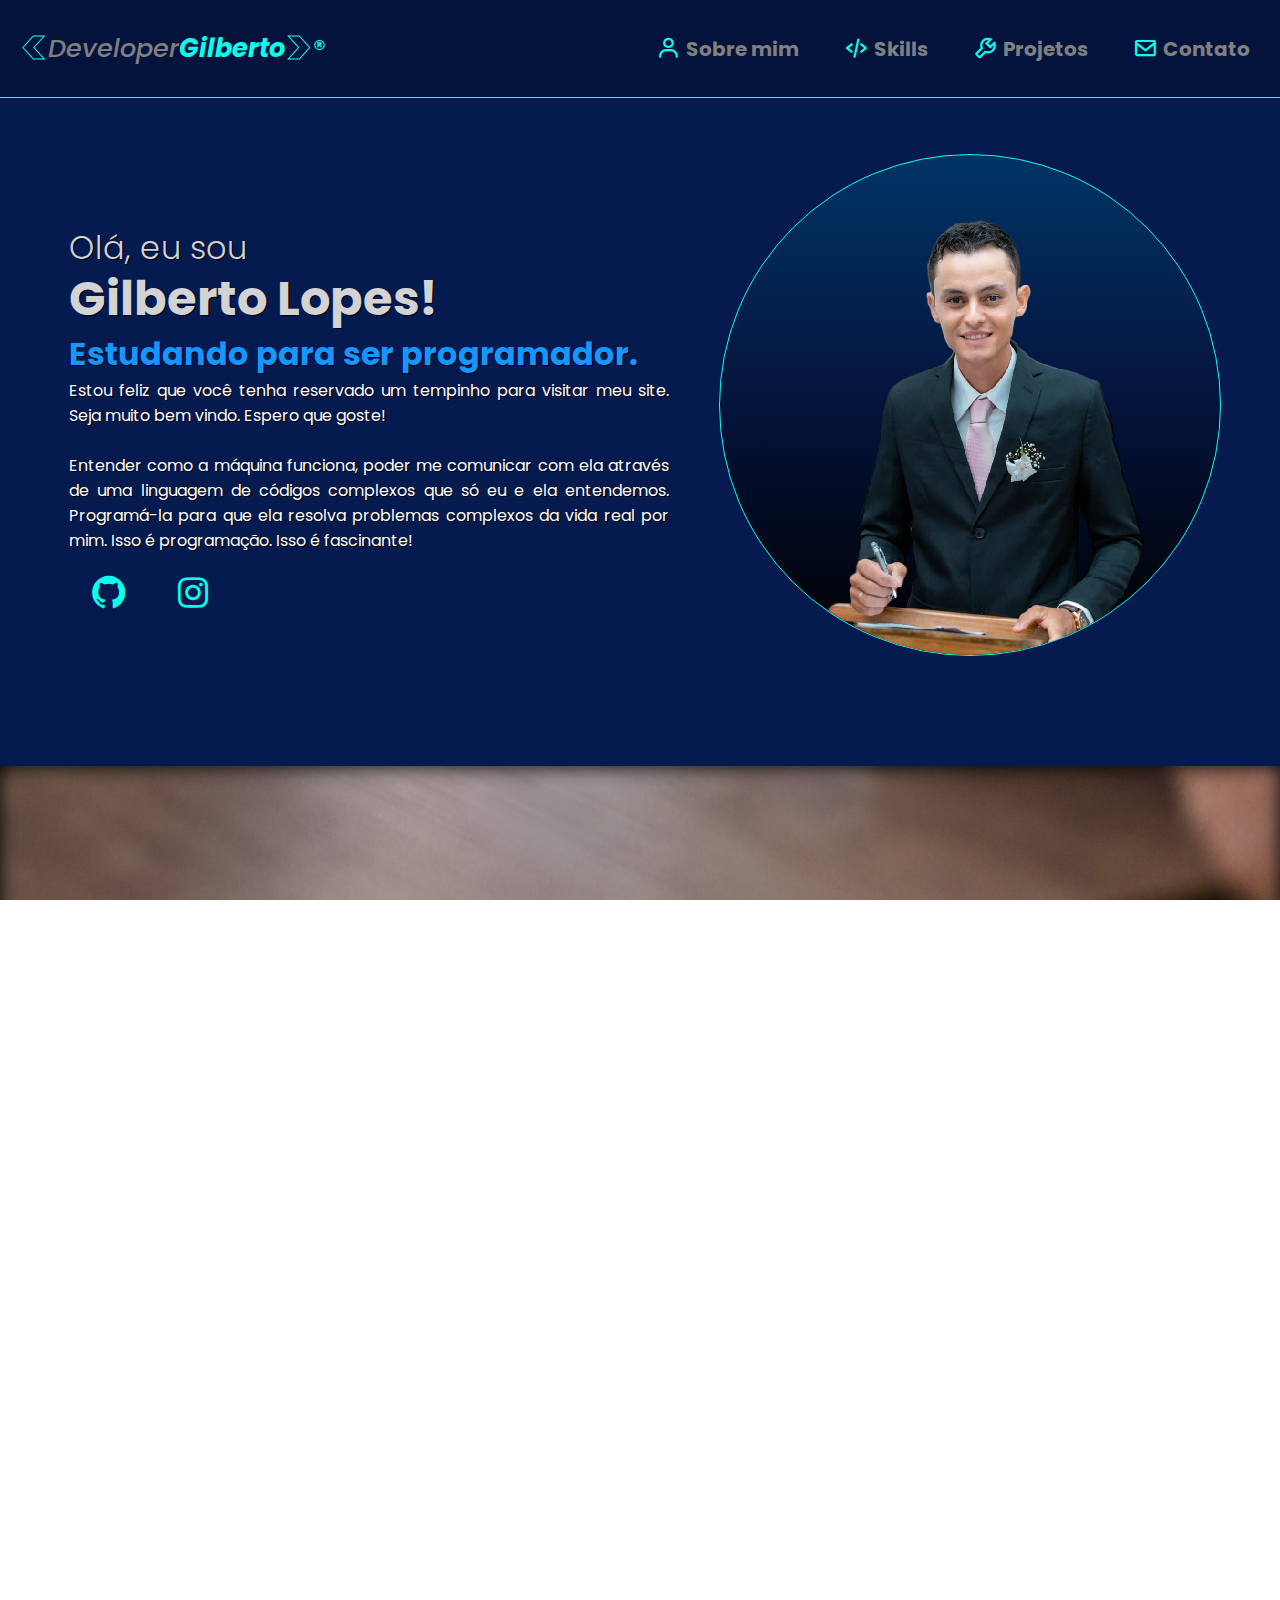
==== commit 8b92b13c: "finish portfolio" ====
--- a/index.html
+++ b/index.html
@@ -40,9 +40,9 @@
             <div class="sobre-mim">
 
                 <h2>Olá, eu sou<br><span class="GL">Gilberto Lopes!</span></h2>
-                <h3 class="web-developer">Studying to be a developer.</h3>
-                <p>Estou feliz que você tenha reservado um tempinho para visitar meu site. Seja muito bem vindo. Fique a vontade e sinta-se em casa. Espero que goste!</p>
-                <p>Lorem ipsum, dolor sit amet consectetur adipisicing elit. Vero unde non suscipit. Error in perspiciatis ipsum vitae reiciendis, quis consectetur soluta modi saepe dolorum ipsam a incidunt impedit sed nemo!</p>
+                <h3 class="web-developer">Estudando para ser programador.</h3>
+                <p>Estou feliz que você tenha reservado um tempinho para visitar meu site. Seja muito bem vindo. Espero que goste!</p><br>
+                <p>Entender como a máquina funciona, poder me comunicar com ela através de uma linguagem de códigos complexos que só eu e ela entendemos. Programá-la para que ela resolva problemas complexos da vida real por mim. Isso é programação. Isso é fascinante!</p>
 
                 <div class="redes-sociais">
                     <a href="https://github.com/developer-gilberto" target="_blank"><i class='bx bxl-github'></i></a>
@@ -117,45 +117,80 @@
 
         <section class="explicacao-projetos">
 
-            <p>Aqui você encontra alguns dos projetos que fiz. Você pode navegar por cada projeto sem necessariamente abri-lo. Basta rolar a tela dos smartphones abaixo ou, clique no título do projeto para abri-lo em uma nova aba.</p>
+            <p>Aqui você encontra alguns dos projetos que fiz. Você pode navegar por cada projeto sem necessariamente abri-lo. Basta rolar a tela dos cards abaixo ou se preferir, visite o projeto para abri-lo em uma nova aba e visualizá-lo melhor. Caso queira analizar o código e saber como o projeto foi feito, clique em "Código fonte".</p>
 
         </section>
 
         <section class="projetos">
 
-            <div class="div-projetos">
-
-                <div class="descricao-projetos">
-
-                    <a href="https://developer-gilberto.github.io/project-android/" target="_blank">Mascote do Android</a>
-
-                    <p>Lorem ipsum dolor sit amet, consectetur adipisicing elit. Voluptatibus nemo nostrum quae reiciendis fuga voluptates similique iure, dolores maxime laborum, dolorem alias facere unde! Voluptatum reiciendis eos a iure nam!Lorem ipsum dolor sit amet consectetur adipisicing elit.</p>
-                
-                </div>
-
-                <div class="div-iphone">
+            <div class="card-projetos">
+
+                <h3>Mascote do Android</h3>
+
+                <p>O objetivo deste projeto é apenas por em prática os conhecimentos que estou adquirindo ao estudar desenvolvimento web e programação em geral.</p>
+
+                <p>Linguagens utilizadas neste projeto:</p>
+
+                <div class="div-icon">
+                    <i class='bx orange5 bxl-html5'></i>
+                    <i class='bx blue3 bxl-css3' ></i>
+                </div>
 
                     <iframe src="https://developer-gilberto.github.io/project-android/" scrolling="auto" frameborder="0"></iframe>
 
-                </div>
-
-            </div>
-
-            <div class="div-projetos">
-
-                <div class="descricao-projetos">
-
-                    <a href="https://developer-gilberto.github.io/projeto-cordel/" target="_blank">Cordel Moderno</a>
-
-                    <p>Lorem ipsum dolor sit amet, consectetur adipisicing elit. Voluptatibus nemo nostrum quae reiciendis fuga voluptates similique iure, dolores maxime laborum, dolorem alias facere unde! Voluptatum reiciendis eos a iure nam!Lorem ipsum dolor sit amet consectetur adipisicing elit.</p>
-
-                </div>
-
-                <div class="div-iphone">
+                <a href="https://developer-gilberto.github.io/project-android/" target="_blank" rel="noopener noreferrer">Visite o projeto</a>
+
+                <a href="https://github.com/developer-gilberto/project-android" target="_blank" rel="noopener noreferrer">Código fonte</a>
+
+            </div>
+
+            <div class="card-projetos">
+
+                <h3>Cordel moderno</h3>
+
+                <p>O objetivo deste projeto é apenas por em prática os conhecimentos que estou adquirindo ao estudar desenvolvimento web e programação em geral.</p>
+
+                <p>Linguagens utilizadas neste projeto:</p>
+
+                <div class="div-icon">
+                    <i class='bx orange5 bxl-html5'></i>
+                    <i class='bx blue3 bxl-css3' ></i>
+                </div>
+
+                <div class="div-iframe">
 
                     <iframe src="https://developer-gilberto.github.io/projeto-cordel/" scrolling="auto" frameborder="0"></iframe>
-                
-                </div>
+
+                </div>
+
+                <a href="https://developer-gilberto.github.io/projeto-cordel/" target="_blank" rel="noopener noreferrer">Visite o projeto</a>
+
+                <a href="https://github.com/developer-gilberto/projeto-cordel" target="_blank" rel="noopener noreferrer">Código fonte</a>
+
+            </div>
+
+            <div class="card-projetos">
+
+                <h3>Portifólio</h3>
+
+                <p>O objetivo deste projeto é apenas por em prática os conhecimentos que estou adquirindo ao estudar desenvolvimento web e programação em geral.</p>
+
+                <p>Linguagens utilizadas neste projeto:</p>
+
+                <div class="div-icon">
+                    <i class='bx orange5 bxl-html5'></i>
+                    <i class='bx blue3 bxl-css3' ></i>
+                </div>
+
+                <div class="div-iframe">
+
+                    <iframe src="https://developer-gilberto.github.io/portfolio/" scrolling="auto" frameborder="0"></iframe>
+
+                </div>
+
+                <a href="#" target="_blank" rel="noopener noreferrer">Visite o projeto</a>
+
+                <a href="https://github.com/developer-gilberto/portfolio" target="_blank" rel="noopener noreferrer">Código fonte</a>
 
             </div>
 
--- a/css/style.css
+++ b/css/style.css
@@ -416,73 +416,92 @@
 /* SEÇÃO PROJETOS */
 
 .projetos{
-    margin: 0 auto;
-    max-width: 62.5rem;
-    padding:  0rem 1.25rem;
-    display: flex;
-    flex-direction: column;
-    flex-wrap: wrap;
-    justify-content: space-evenly;
-    align-items: center;
-}
-.div-projetos{
-    max-width: 100%;
-    box-shadow: 0px 0px 5px black;
-    background-image: linear-gradient(to bottom, var(--b07), var(--b09));
-    border: 1px solid var(--b01);
-    padding: 1.875rem;
-    margin: 1.25rem;
+    background-color: var(--b09);
+    padding: 1.875rem 0.3125rem;
     display: flex;
     flex-direction: row;
     flex-wrap: wrap;
     justify-content: space-evenly;
-    align-items: center;
-}
-.descricao-projetos{
-    width: 50%;
-    padding: 0.625rem;
+    align-items: flex-start;
+}
+.card-projetos{
+    box-shadow: 10px 10px 15px rgba(0, 0, 0, 0.77);
+    background-image: linear-gradient(to bottom, var(--b07), var(--b09));
+    max-width: 25rem;
+    border: 1px solid var(--b01);
+    border-radius: 20px;
+    padding: 2rem 1.25rem;
+    margin: 1.25rem;
+    text-align: center;
     display: flex;
     flex-direction: column;
-    flex-wrap: nowrap;
-    justify-content: space-evenly;
-    align-items: center;
-}
-.descricao-projetos a{
-    margin-bottom: 1.25rem;
-    font-size: 1.6em;
-    font-weight: 700;
+}
+.card-projetos h3{
+    text-align: center;
+    font-size: 1.5em;
     color: var(--b6);
     text-shadow: 1px 1px 0px black;
-}
-.descricao-projetos a:hover{
-    color: var(--b01);
-}
-.descricao-projetos p{
+    margin-bottom: 20px;
+}
+.card-projetos p{
     text-align: justify;
     font-size: 1em;
     color: var(--b6);
     text-shadow: 1px 1px 0px black;
-}
-.div-iphone{
-    background-image: url(../img/frame-iphone.png);
-    background-repeat: no-repeat;
-    background-position: center center;
-    background-size: cover;
-    /* width: 311px; */
-    width: 300px;
-    height: 627px;
+    margin-bottom: 20px;
+    padding: 0 1.25rem;
+}
+.card-projetos .div-icon{
     display: flex;
     flex-direction: row;
-    flex-wrap: nowrap;
-    justify-content: center;
-    align-items: center;
-    margin: 10px;
+    justify-content: center;
+    align-items: center;
+}
+.card-projetos .div-icon .orange5{
+    color: rgba(255, 55, 0, 0.911);
+    text-shadow: 1px 1px 0px black;
+    font-size: 3em;
+    margin: 1.25rem;
+}
+.card-projetos .div-icon .blue3{
+    color: rgb(18, 18, 255);
+    text-shadow: 1px 1px 0px black;
+    font-size: 3em;
+    margin: 1.25rem;
 }
 iframe{
-    border: 2px solid black;
-    /* width: 270px; */
-    width: 270px;
-    height: 475px; 
+    box-shadow: 10px 10px 15px rgba(0, 0, 0, 0.77);
+    display: flex;
+    justify-content: center;
+    align-items: center;
+    margin: 0 auto;
+    margin-bottom: 30px;
+    max-width: 300px;
+    height: 300px;
+    border: 1px solid black;
+    border-radius: 20px;
+}
+.card-projetos a{
+    background-color: var(--b07);
+    border: 1px solid var(--b01);
+    border-radius: 20px;
+    color: var(--b01);
+    font-weight: bold;
+    padding: 5px 10px;
+    text-align: center;
+    font-size: 1em;
+    text-shadow: 1px 1px 0px black;
+    margin: 10px 50px;
+    display: block;
+}
+.card-projetos a:hover{
+    margin: 10px 45px;
+    background-color: var(--b01);
+    border: 1px solid var(--b01);
+    color: var(--b09);
+    font-weight: bold;
+    text-shadow: none;
+    transition: 0.3s ease;
 }
 
 /* PARALLAX CONTATO */
--- a/css/style-responsive.css
+++ b/css/style-responsive.css
@@ -32,7 +32,7 @@
 /* 980px */
 
 @media screen and (max-width: 980px) {
-    
+
     header{
         flex-direction: column;
         justify-content: center;
@@ -115,24 +115,6 @@
     .bg-projetos h2{
         font-size: 2em;
     }
-    .div-projetos{
-        padding: 1.875rem 0;
-        margin: 1.25rem auto;
-    }
-    .descricao-projetos{
-        width: 100%;
-        padding: 1.25rem;
-    }
-    .descricao-projetos a{
-        font-size: 1.3em;
-    }
-    .div-iphone{
-        background-size: contain;
-    }
-    iframe{
-        width: 87%;
-        height: 73%;
-    }
     .bg-contato h2{
         font-size: 2em;
     }
@@ -168,7 +150,23 @@
 
 @media screen and (max-width: 350px) {
     iframe{
-         /* width: 87%; */
-         height: 67%;
+          width: 100%;
      }
+     .projetos{
+        padding: 1.875rem 0.625rem;
+    }
+     .card-projetos{
+        min-width: 100%;
+        padding: 2rem 0.625rem;
+    }
+}
+
+/* HORIZONTAL (PAISAGEM) */
+
+@media screen and (orientation: landscape) and (max-width: 920px){
+    header{
+        padding: 0.625rem 0rem;
+        z-index: 0;
+        position: static;
+    }
 }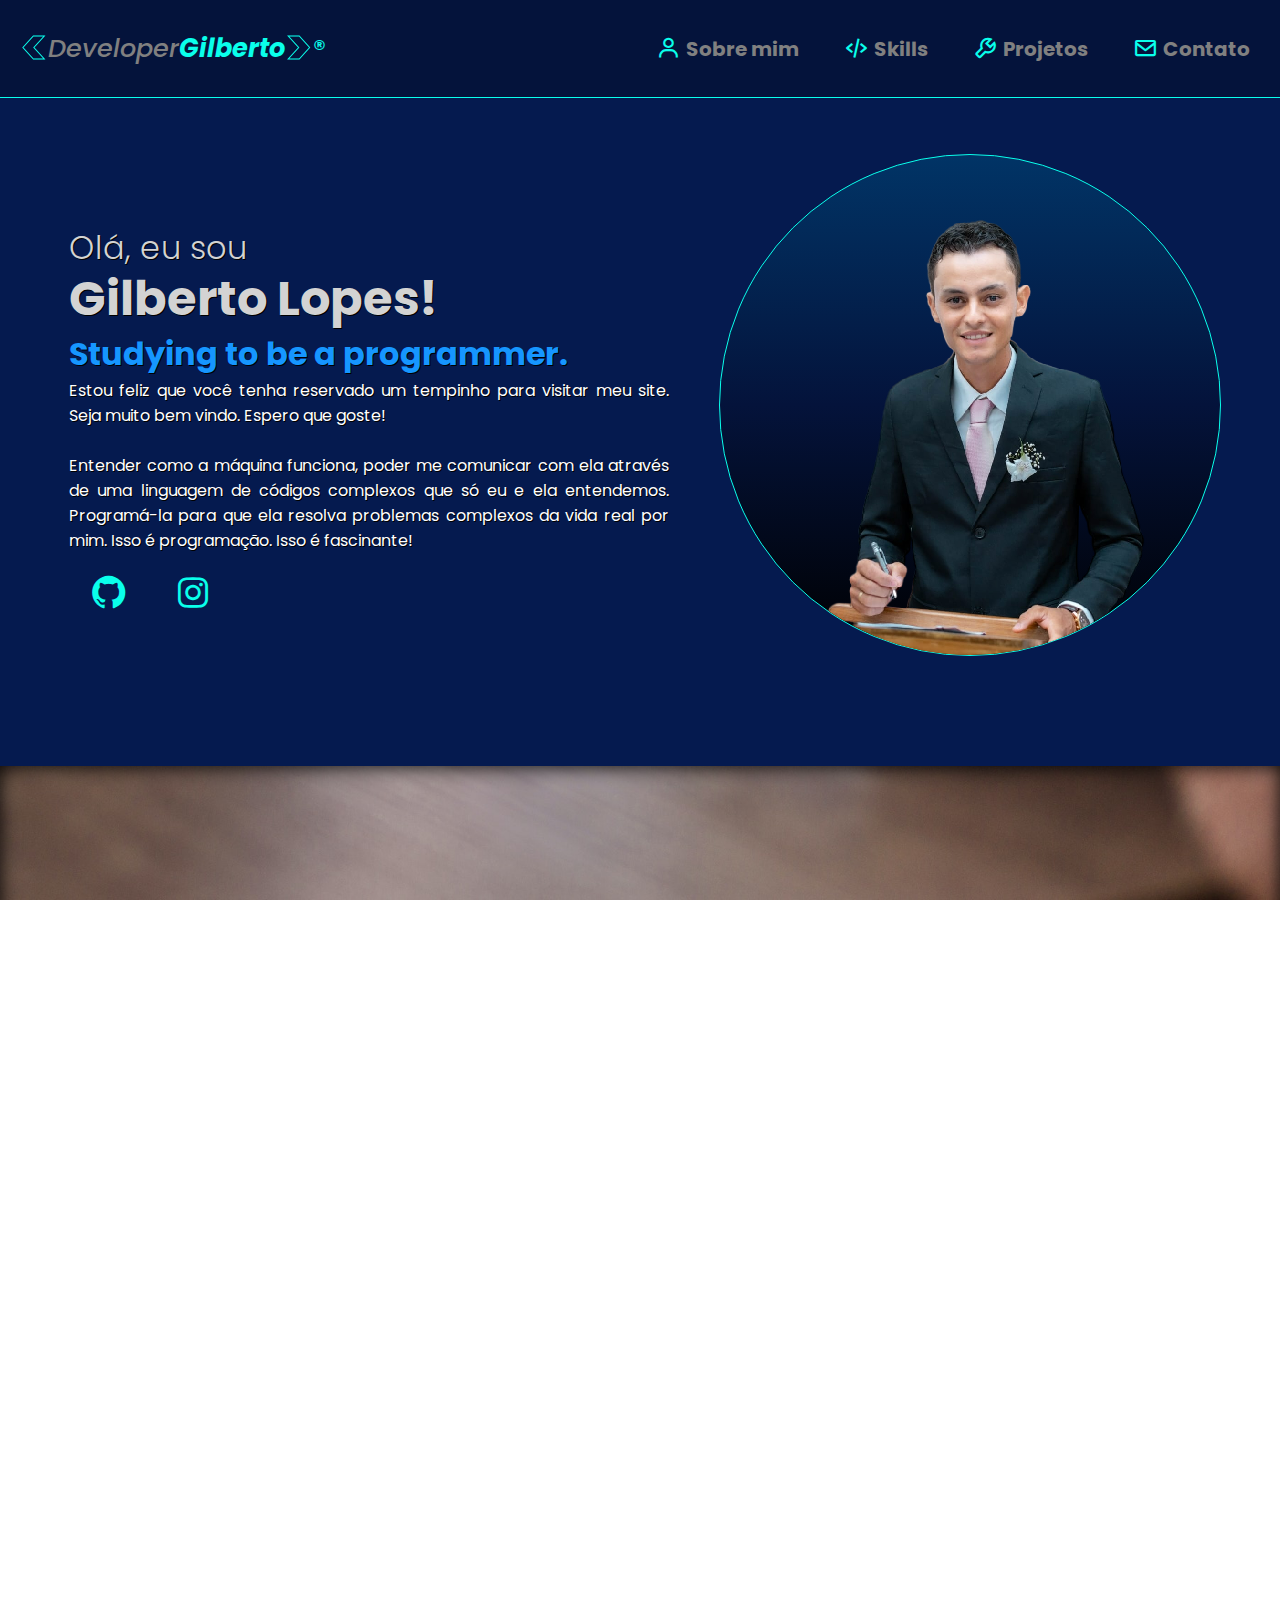
==== commit 84c8a491: "add script qual seu nome" ====
--- a/index.html
+++ b/index.html
@@ -40,7 +40,8 @@
             <div class="sobre-mim">
 
                 <h2>Olá, eu sou<br><span class="GL">Gilberto Lopes!</span></h2>
-                <h3 class="web-developer">Estudando para ser programador.</h3>
+                <h3 class="web-developer">Studying to be a programmer.</h3>
+                <h3 id="res-nome"></h3>
                 <p>Estou feliz que você tenha reservado um tempinho para visitar meu site. Seja muito bem vindo. Espero que goste!</p><br>
                 <p>Entender como a máquina funciona, poder me comunicar com ela através de uma linguagem de códigos complexos que só eu e ela entendemos. Programá-la para que ela resolva problemas complexos da vida real por mim. Isso é programação. Isso é fascinante!</p>
 
@@ -261,6 +262,10 @@
         <p>Site criado e desenvolvido por <strong>Gilberto Lopes.</strong></p>
    
     </footer>
-
+    <script>
+        var nome = window.prompt('Qual é o seu nome?')
+        var res = window.document.querySelector('#res-nome')
+        res.innerHTML = `Prazer em te conhecer <span style="color:lightslategray" font-size: 2rem;>${nome.toUpperCase()}</span>.`
+    </script>
 </body>
 </html>--- a/css/style.css
+++ b/css/style.css
@@ -198,6 +198,10 @@
     font-size: 2rem;
     font-weight: bold;
 }
+#res-nome{
+    text-shadow: 1px 1px 0px black;
+    color: var(--b6);
+}
 .sobre-mim p{
     color: white;
     text-shadow: 1px 1px 0px black;
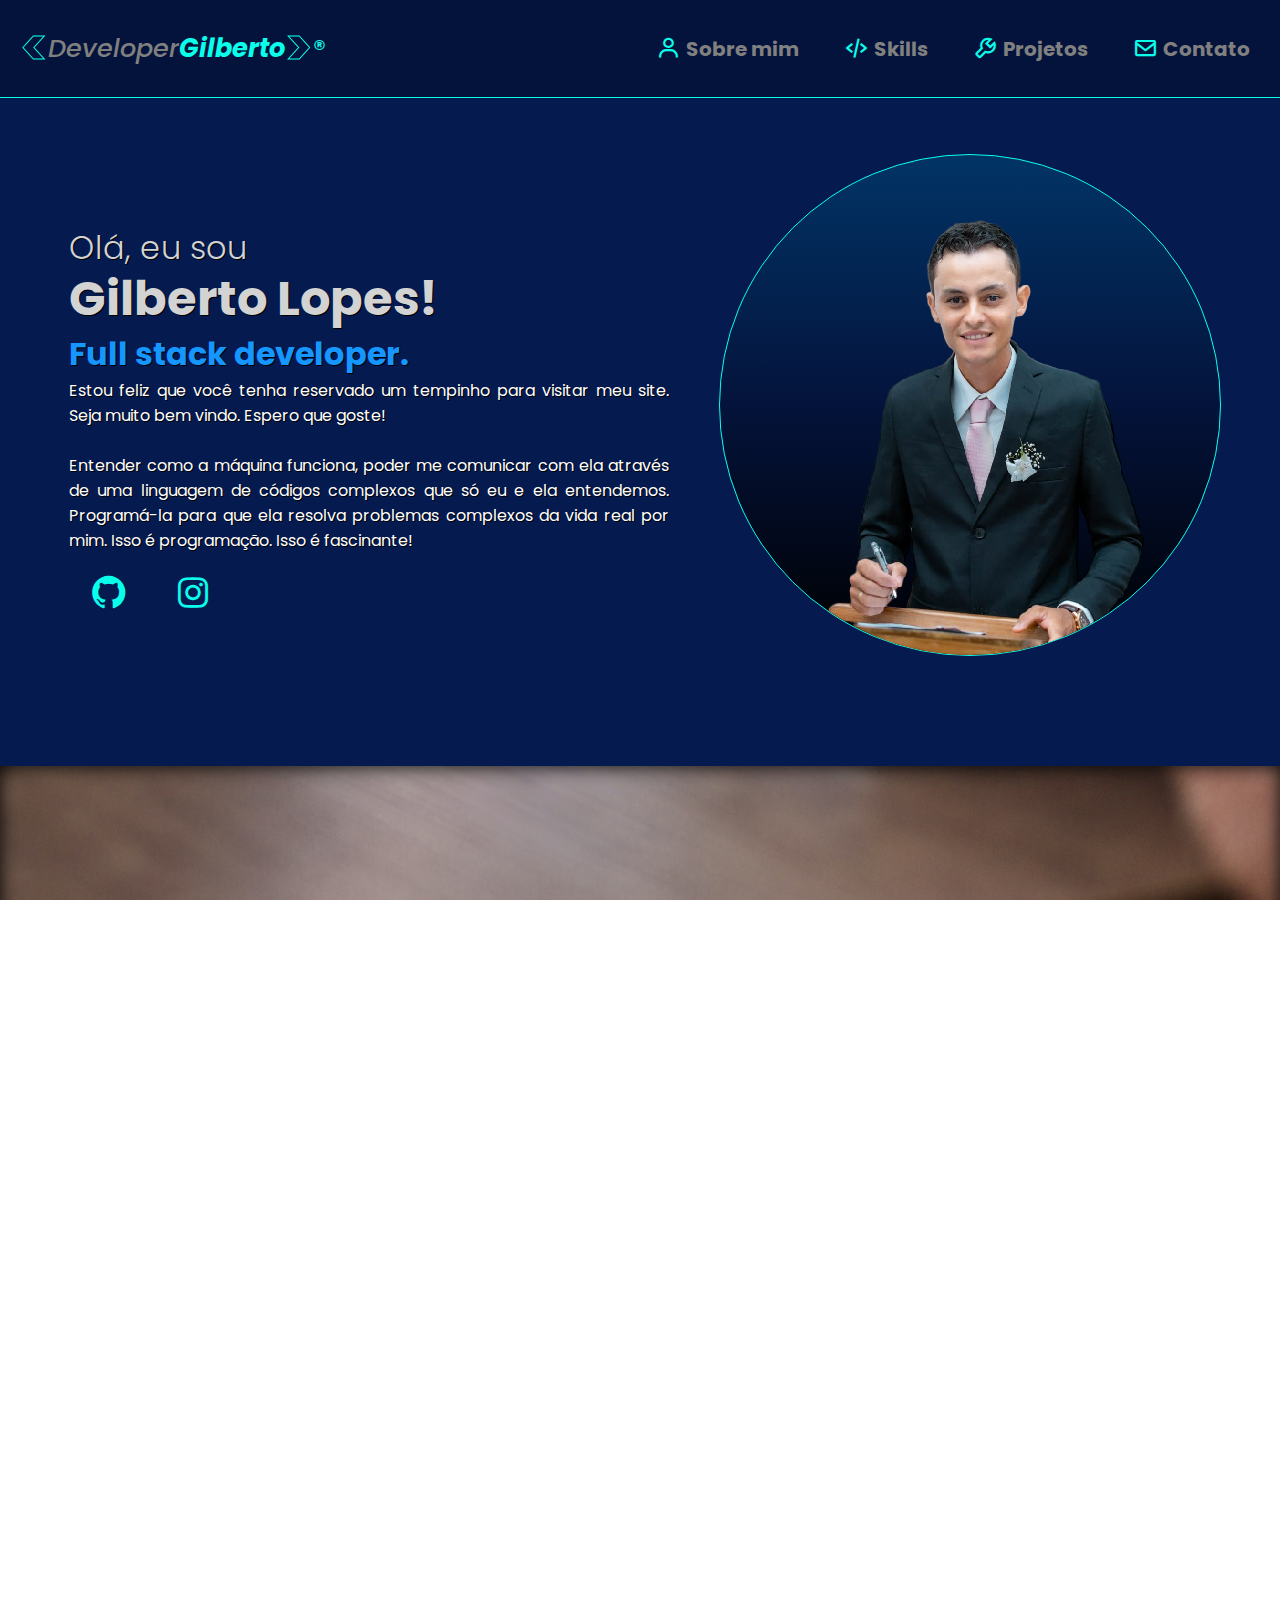
==== commit 76c4e054: "att subtitle" ====
--- a/index.html
+++ b/index.html
@@ -40,8 +40,7 @@
             <div class="sobre-mim">
 
                 <h2>Olá, eu sou<br><span class="GL">Gilberto Lopes!</span></h2>
-                <h3 class="web-developer">Studying to be a programmer.</h3>
-                <h3 id="res-nome"></h3>
+                <h3 class="web-developer">Full stack developer.</h3>
                 <p>Estou feliz que você tenha reservado um tempinho para visitar meu site. Seja muito bem vindo. Espero que goste!</p><br>
                 <p>Entender como a máquina funciona, poder me comunicar com ela através de uma linguagem de códigos complexos que só eu e ela entendemos. Programá-la para que ela resolva problemas complexos da vida real por mim. Isso é programação. Isso é fascinante!</p>
 
@@ -216,17 +215,17 @@
 
                 <div class="div-campo">
                     <label for="inome"><i class='bx bxs-user'></i></label>
-                    <input type="text" name="nome" id="inome" placeholder="Digite nome completo" required>
+                    <input type="text" name="nome" id="inome" placeholder="Digite nome completo" spellcheck="false" required>
                 </div>
 
                 <div class="div-campo">
                     <label for="iemail"><i class='bx bxs-envelope'></i></label>
-                    <input type="email" name="email" id="iemail" placeholder="Digite seu e-mail" required>
+                    <input type="email" name="email" id="iemail" placeholder="Digite seu e-mail" spellcheck="false" required>
                 </div>
 
                 <div class="div-textarea">
                     <label for="imensagem"><i class='bx bx-message-detail'></i></label>
-                    <textarea name="mensagem" id="imensagem" cols="30" rows="5" placeholder="Mensagem..." required></textarea>
+                    <textarea name="mensagem" id="imensagem" cols="30" rows="5" placeholder="Mensagem..." spellcheck="false" required></textarea>
                 </div>
 
                 <input type="hidden" name="_next" value="https://developer-gilberto.github.io/portfolio/obrigado.html">
@@ -262,10 +261,6 @@
         <p>Site criado e desenvolvido por <strong>Gilberto Lopes.</strong></p>
    
     </footer>
-    <script>
-        var nome = window.prompt('Qual é o seu nome?')
-        var res = window.document.querySelector('#res-nome')
-        res.innerHTML = `Prazer em te conhecer <span style="color:lightslategray" font-size: 2rem;>${nome.toUpperCase()}</span>.`
-    </script>
+
 </body>
 </html>--- a/css/style.css
+++ b/css/style.css
@@ -198,10 +198,6 @@
     font-size: 2rem;
     font-weight: bold;
 }
-#res-nome{
-    text-shadow: 1px 1px 0px black;
-    color: var(--b6);
-}
 .sobre-mim p{
     color: white;
     text-shadow: 1px 1px 0px black;
